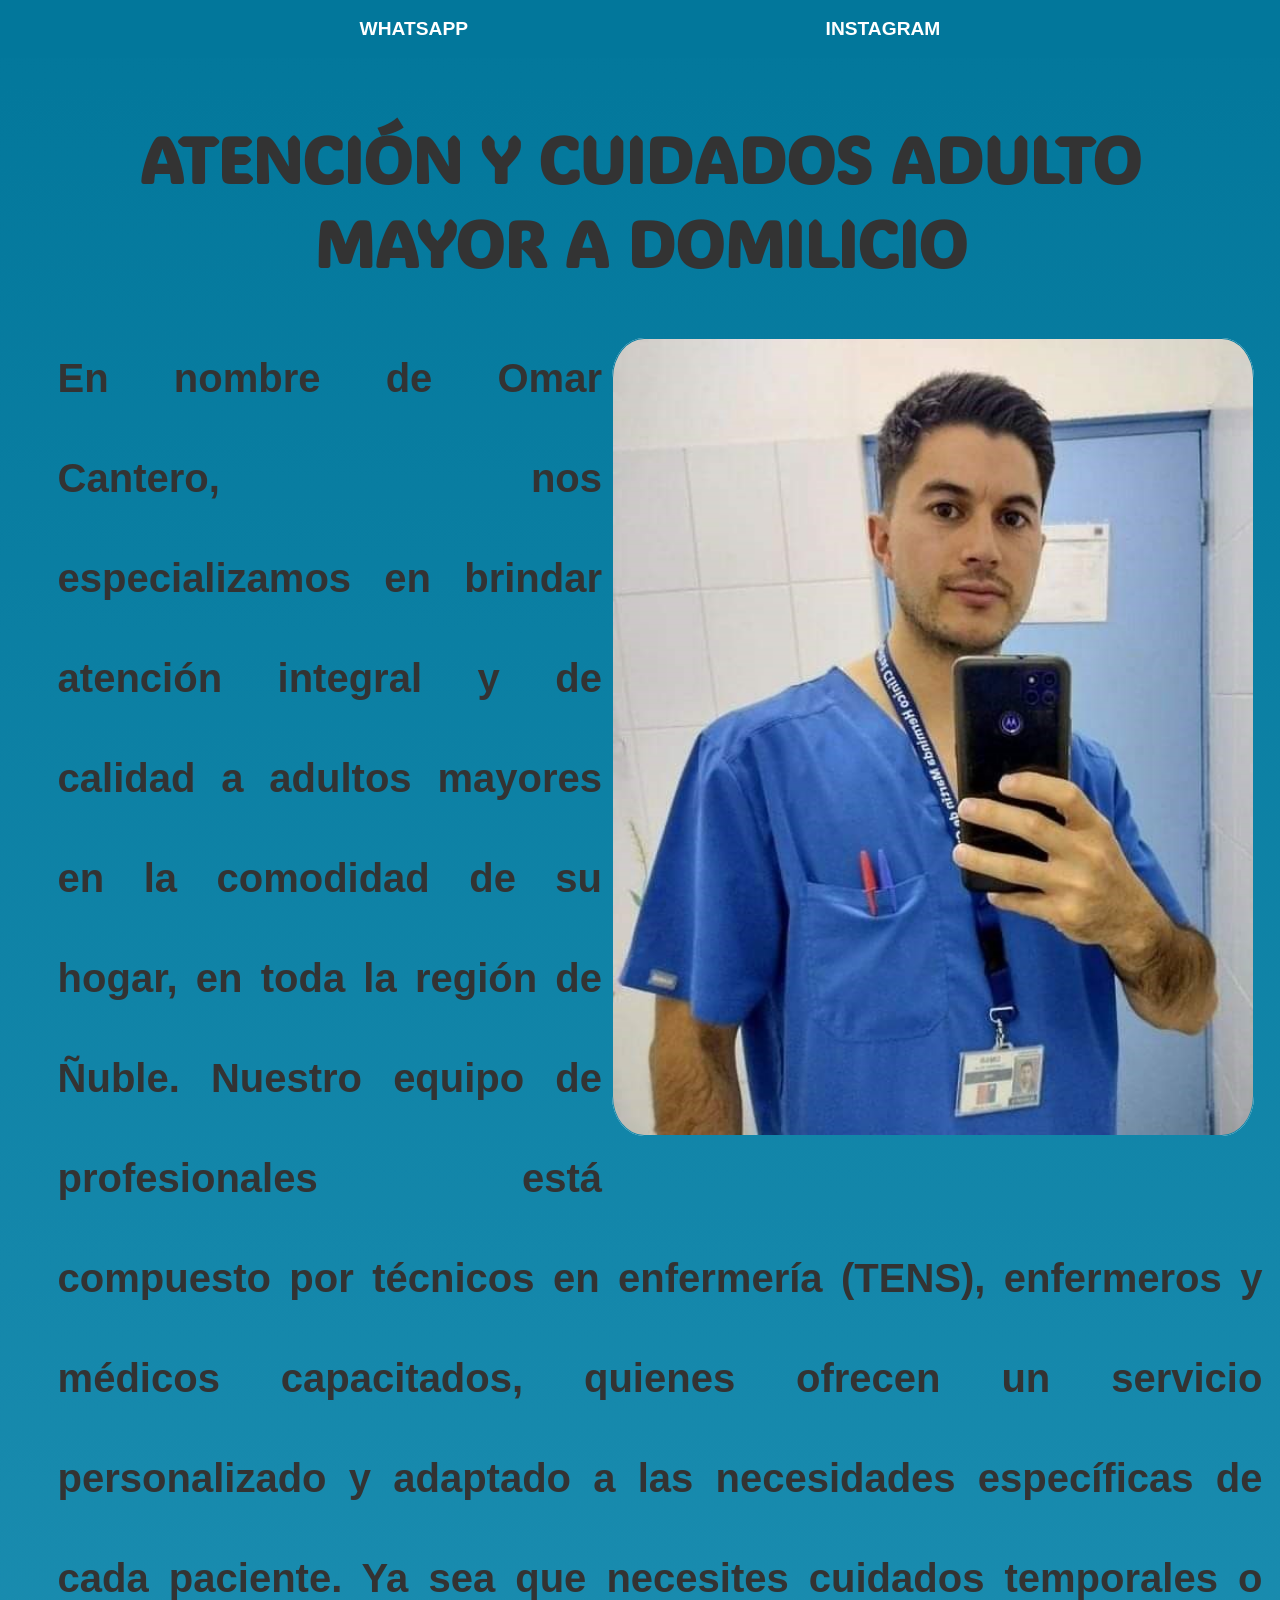
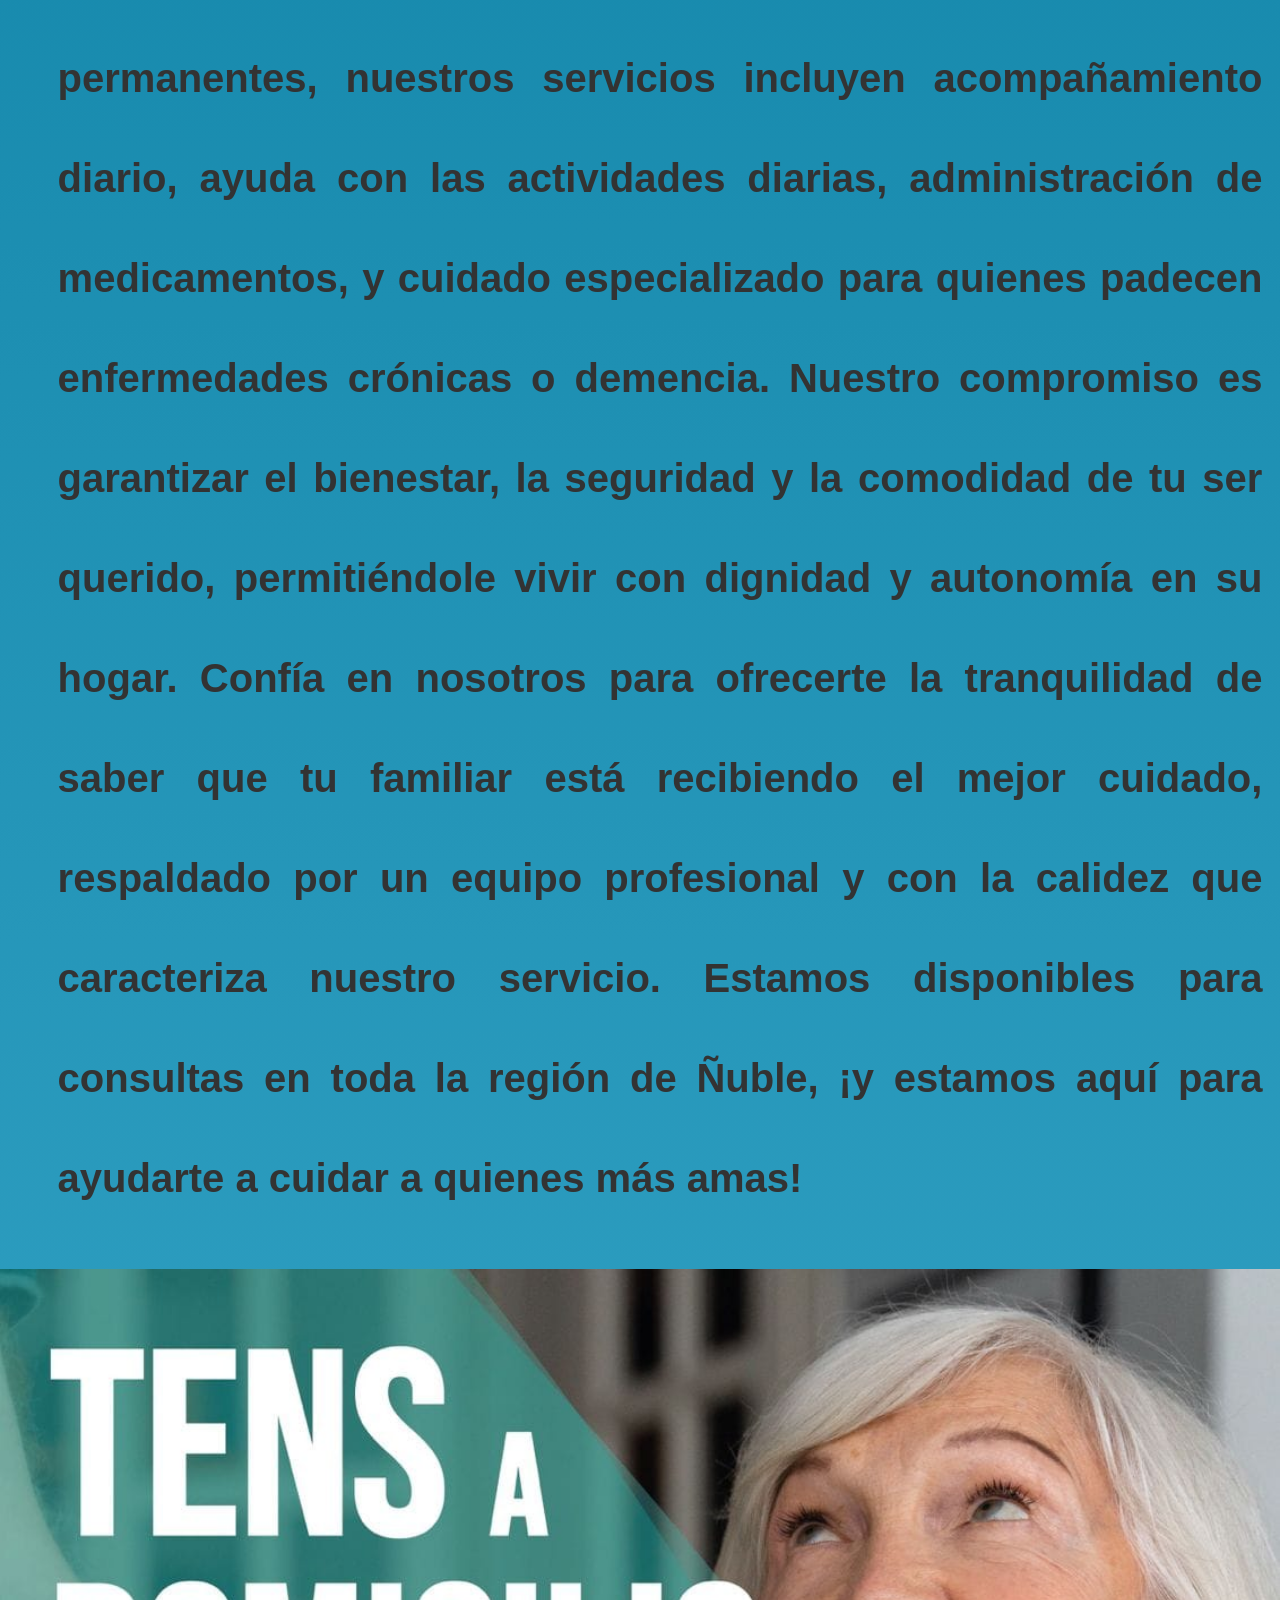
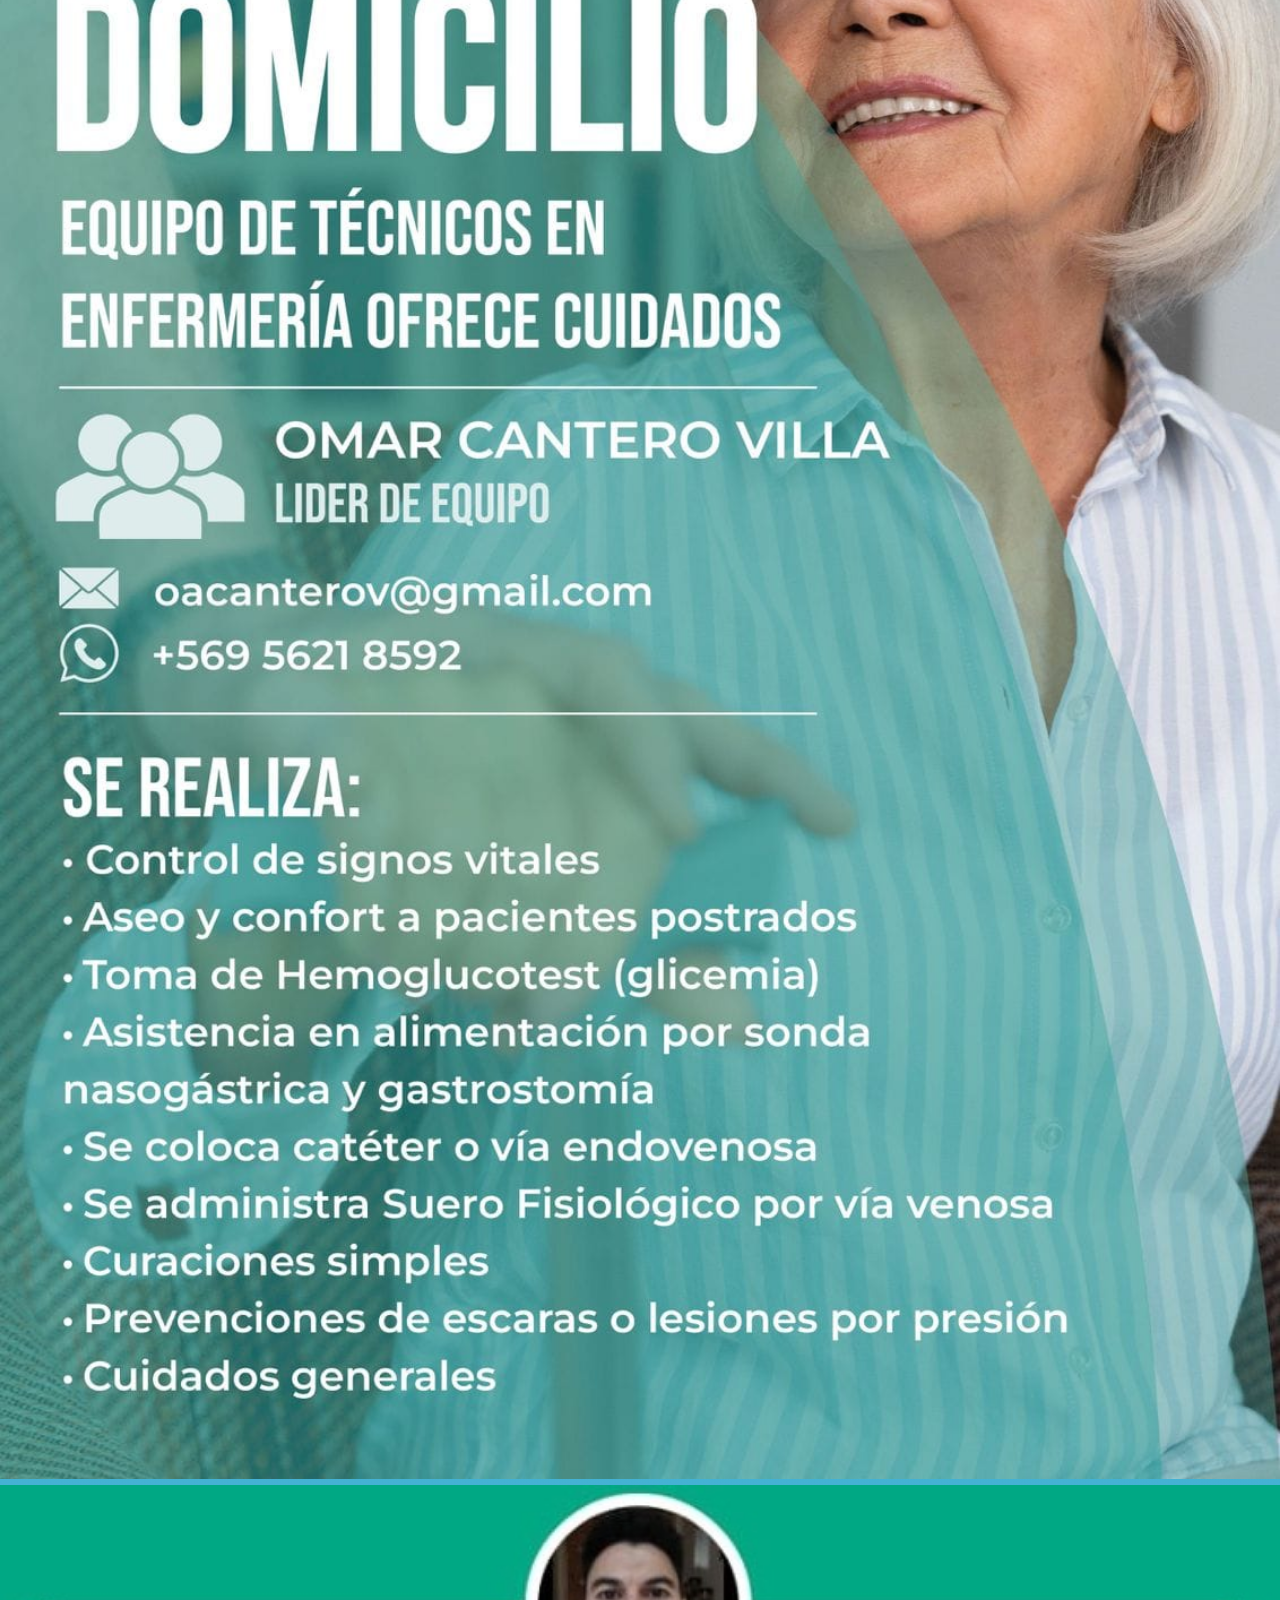
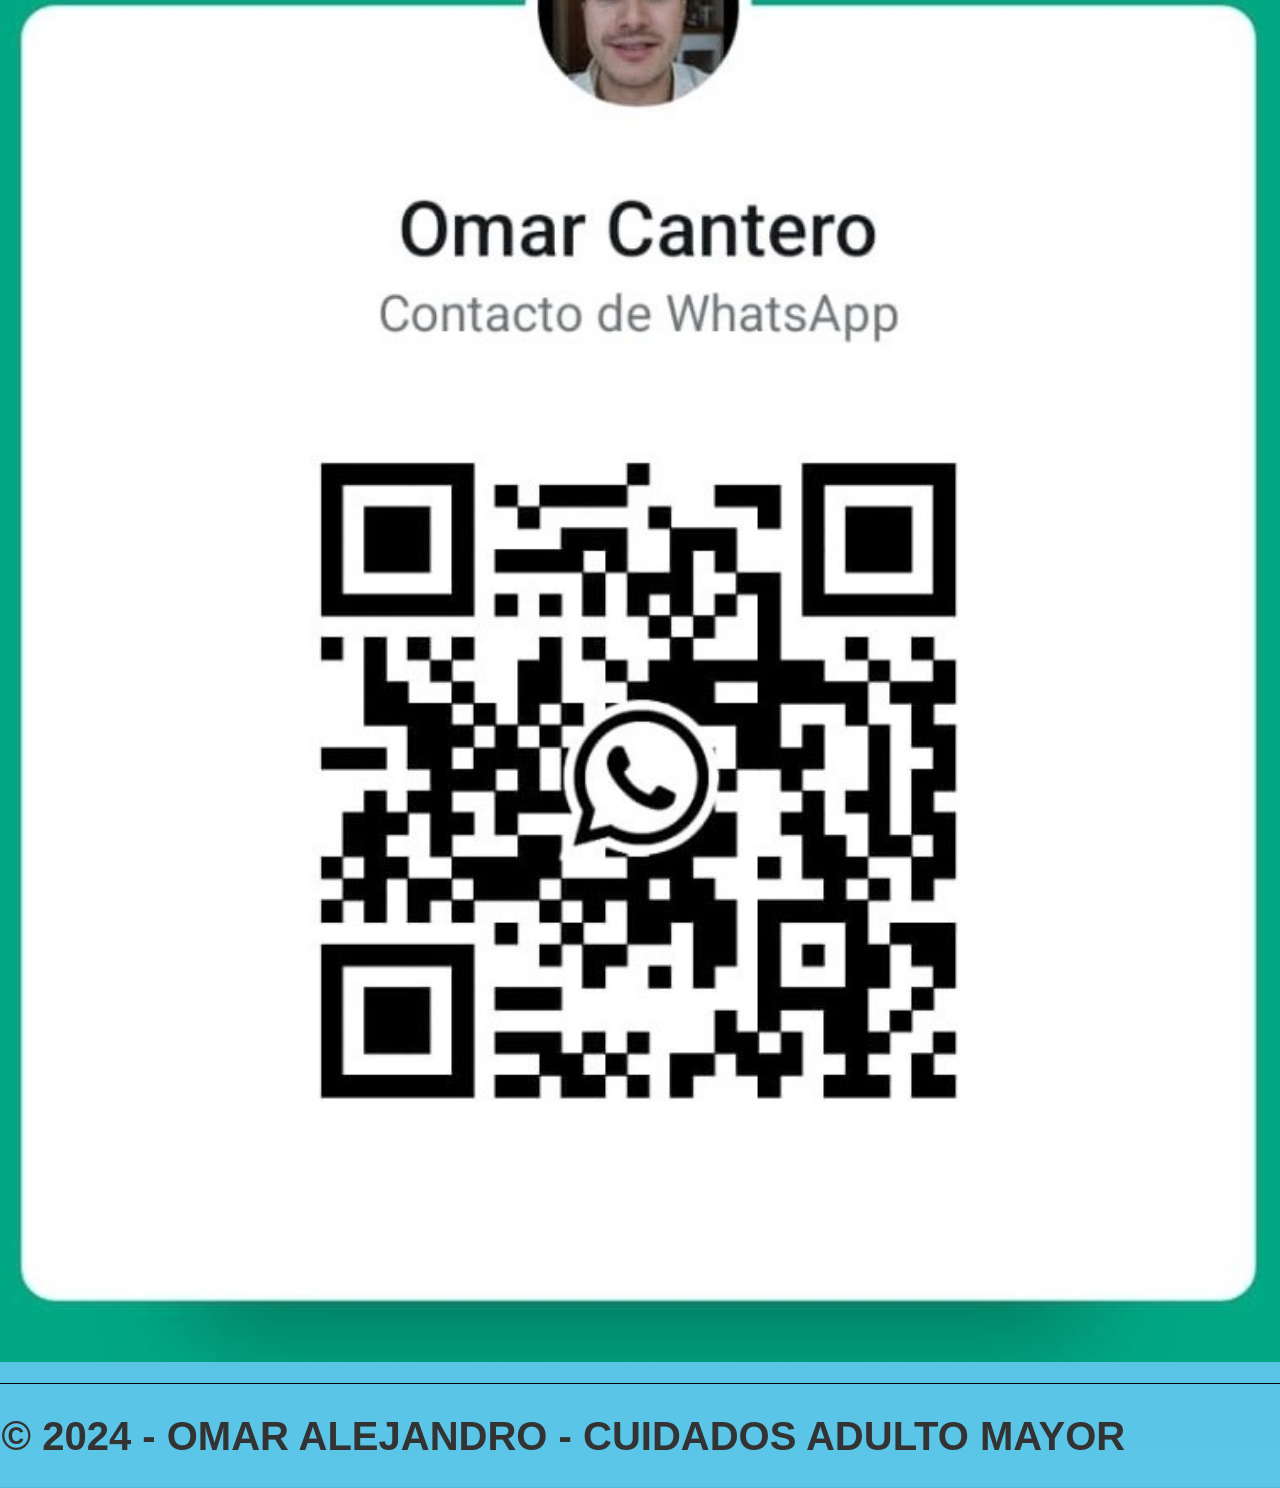
==== OAC.html @ d1590f9a "hola" ====
<!DOCTYPE html>
<html lang="en-US"> 
<head>
    <meta charset="UTF-8">
    <meta name="viewport" content="width=device-width,initial-scale=1.0">
    <title>ATENCIÓN Y CUIDADOS ADULTO MAYOR A DOMILICIO</title>
    <meta name = "description" content="This is homepage of OAC CUIDADOS ADULTOS MAYOR">
    <meta name = "author" content="José Cantero">
    <link rel="stylesheet" href="styles_oac/empresa_oac.css">
    <link href="https://fonts.googleapis.com/css2?family=ADLaM+Display&display=swap" rel="stylesheet">

</head>
<body>
        <header>
            <nav>     
                <a href="https://wa.me/56956218592">WHATSAPP </a>
                <a href=https://www.instagram.com/omar.cuidados.adultomayor.tens/?utm_source=qr&igsh=M3lseTVwYThzYzAy#">INSTAGRAM</a>
            </nav>
        </header>
        <main>  
            <h1>ATENCIÓN Y CUIDADOS ADULTO MAYOR A DOMILICIO</h1>
            <img src="fotos/foto_omar.jpg" alt="Hello, My name is José Cantero" width="500">
            <ul class="box">
            <p>En nombre de Omar Cantero, nos especializamos en brindar atención integral y de calidad a adultos mayores en la comodidad de su hogar, en toda la región de Ñuble. Nuestro equipo de profesionales está compuesto por técnicos en enfermería (TENS), enfermeros y médicos capacitados, quienes ofrecen un servicio personalizado y adaptado a las necesidades específicas de cada paciente.
                Ya sea que necesites cuidados temporales o permanentes, nuestros servicios incluyen acompañamiento diario, ayuda con las actividades diarias, administración de medicamentos, y cuidado especializado para quienes padecen enfermedades crónicas o demencia. Nuestro compromiso es garantizar el bienestar, la seguridad y la comodidad de tu ser querido, permitiéndole vivir con dignidad y autonomía en su hogar.   
                Confía en nosotros para ofrecerte la tranquilidad de saber que tu familiar está recibiendo el mejor cuidado, respaldado por un equipo profesional y con la calidez que caracteriza nuestro servicio. Estamos disponibles para consultas en toda la región de Ñuble, ¡y estamos aquí para ayudarte a cuidar a quienes más amas!
                
                </p>
            </ul>
        </main>
        <aside>
            <img src="fotos/foto_promocional.jpg" alt="panfleto" width="200">
            <img src="fotos/fotito_whatsapp.jpg" alt="whatsapp" width="200">
            
        </aside>
        <footer>
            <p>  © 2024 -  OMAR ALEJANDRO - CUIDADOS ADULTO MAYOR </p>
        </footer>
</body>
    <!-- last modified 11/24/2024-->
   
</html>
---- styles_oac/empresa_oac.css ----
/* Estilos para el menú de navegación */
nav {
    background-color: #02779B;
    padding: 10px;
    display: flex;
    justify-content: space-evenly;
    align-items: center;
    width: 100%; /* Asegura que el nav ocupe el 100% del ancho de la pantalla */
}

nav a {
    background-color: #02779B;
    color: white;
    display: block;
    padding: 0.5rem;
    font-size: 1.2rem;
    font-weight: 700;
    text-decoration: none; /* Quitar subrayado de los enlaces */
}

/* Estilos para el título h1 */
h1 {
    font-family: 'ADLaM Display', sans-serif;
    font-size: 5vw; /* Ajusta el tamaño con relación al ancho de la pantalla */
    color: #333;
    text-align: center;
    width: 100%; /* Asegura que ocupe el 100% del ancho */
}

/* Estilos para las imágenes en main */
main img {
    width: 50vw; /* La imagen ocupa el 50% del ancho de la pantalla */
    height: auto; /* Mantener la proporción de la imagen */
    padding: 1px;
    box-shadow: 0 0 0.1px rgb(255, 255, 255);
    float: right;
    margin: 10px;
    border-radius: 5%; /* Bordes redondeados */
}

/* Estilos para los párrafos */
p {
    margin: 0.1rem;
    font-size: 2.5rem; /* Fuente un poco más grande */
    font-weight: 700;
    text-align: justify;
    word-spacing: 0; /* Elimina espacio adicional entre palabras */
    line-height: 2.5
}

/* Estilo para el contenedor principal */
main {
    max-width: 100%; /* Asegura que el main ocupe el 100% del ancho */
    padding: 1rem; /* Un pequeño espacio alrededor */
}

/* Estilos para las imágenes en aside */
aside img {
    width: 100%; /* La imagen en aside ocupa el 100% del contenedor */
    height: auto;
}

/* Estilos para el pie de página */
footer {
    margin-top: 15px;
    border-top: 1px solid #000;
    text-align: center;
    font-family: 'Poppins', sans-serif;
}

/* Estilos generales para el body */
body {
    background: linear-gradient(to bottom, #02779B, #5BC6E7); /* Degradado de calipso oscuro a claro */
    font-family: 'Poppins', sans-serif;
    margin: 0;
    padding: 0;
    color: #333;
    text-align: center;
    width: 100%; /* Asegura que el body ocupe el 100% del ancho */
    font-size: 2vw; /* Ajusta el tamaño de la fuente con relación al ancho de la pantalla */
    min-height: 100vh; /* Asegura que el body ocupe al menos el 100% de la altura de la ventana */
    display: flex;
    flex-direction: column;
    justify-content: space-between;
}
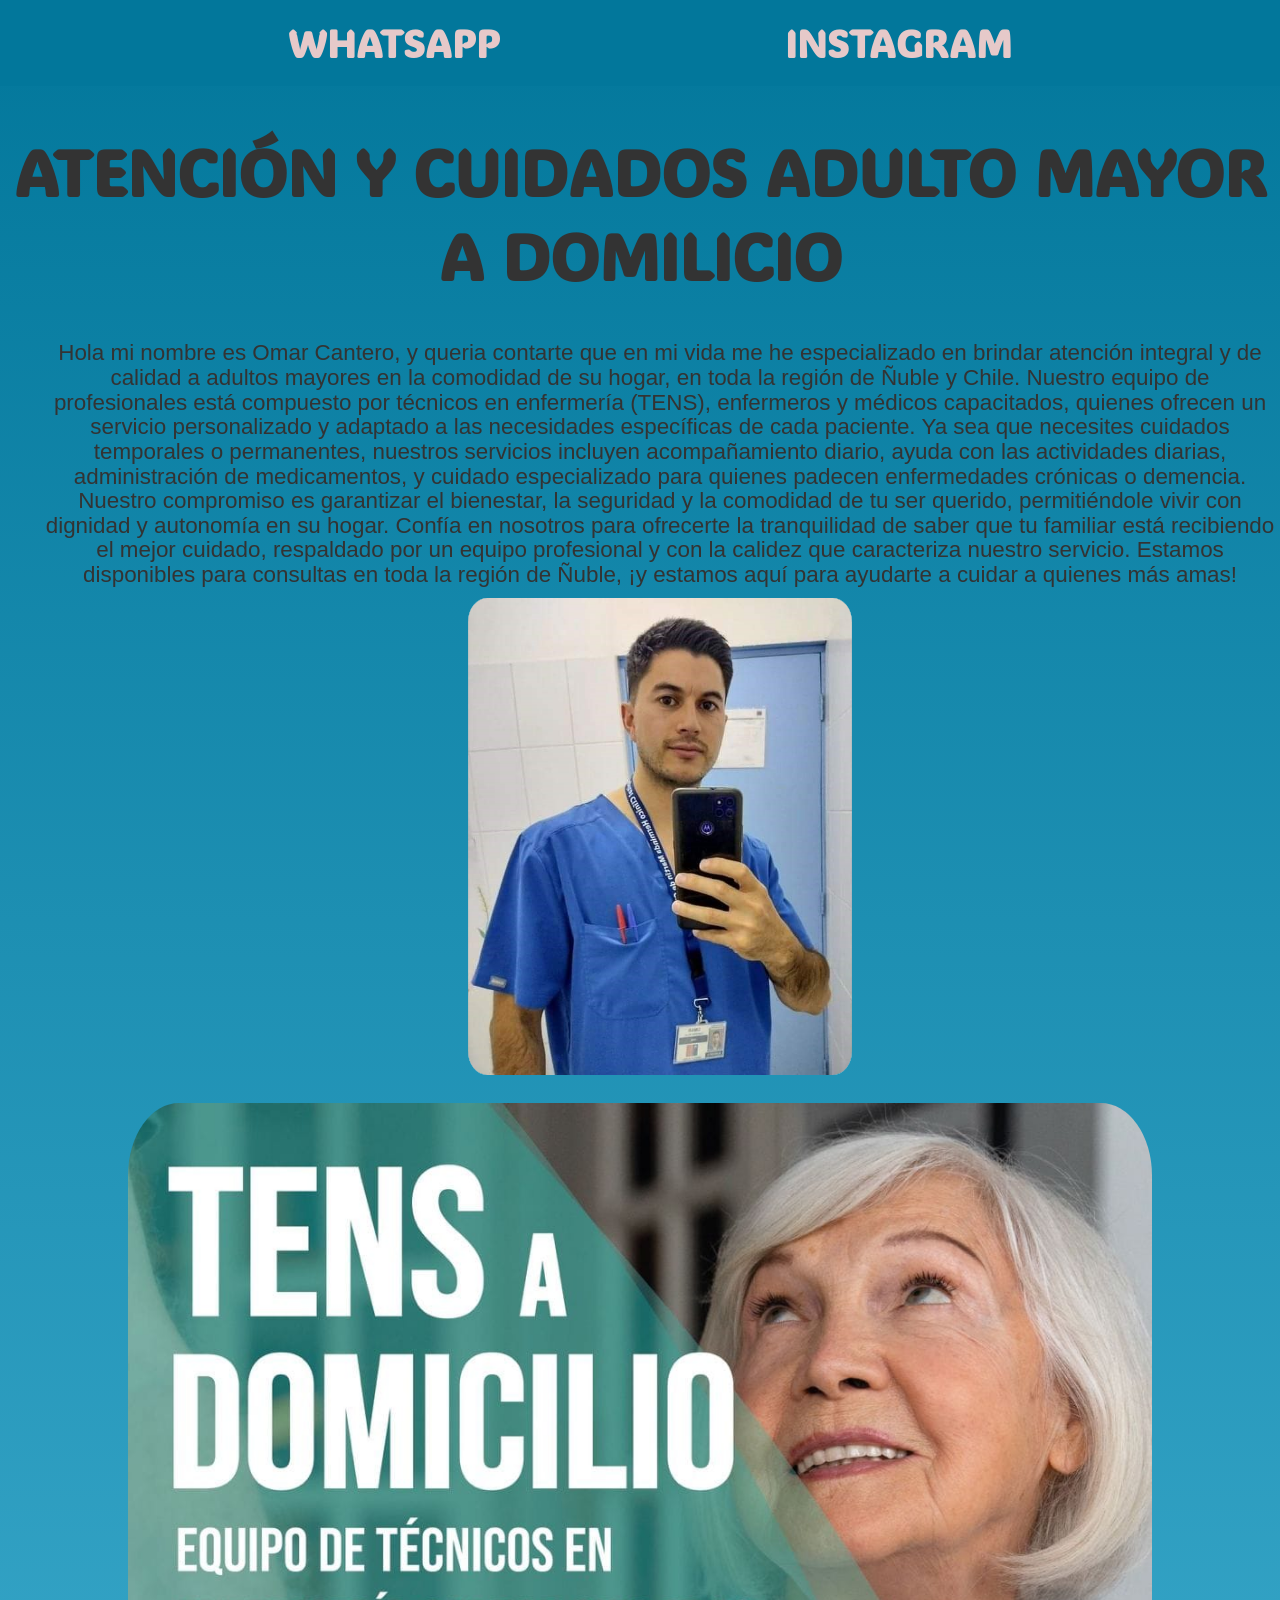
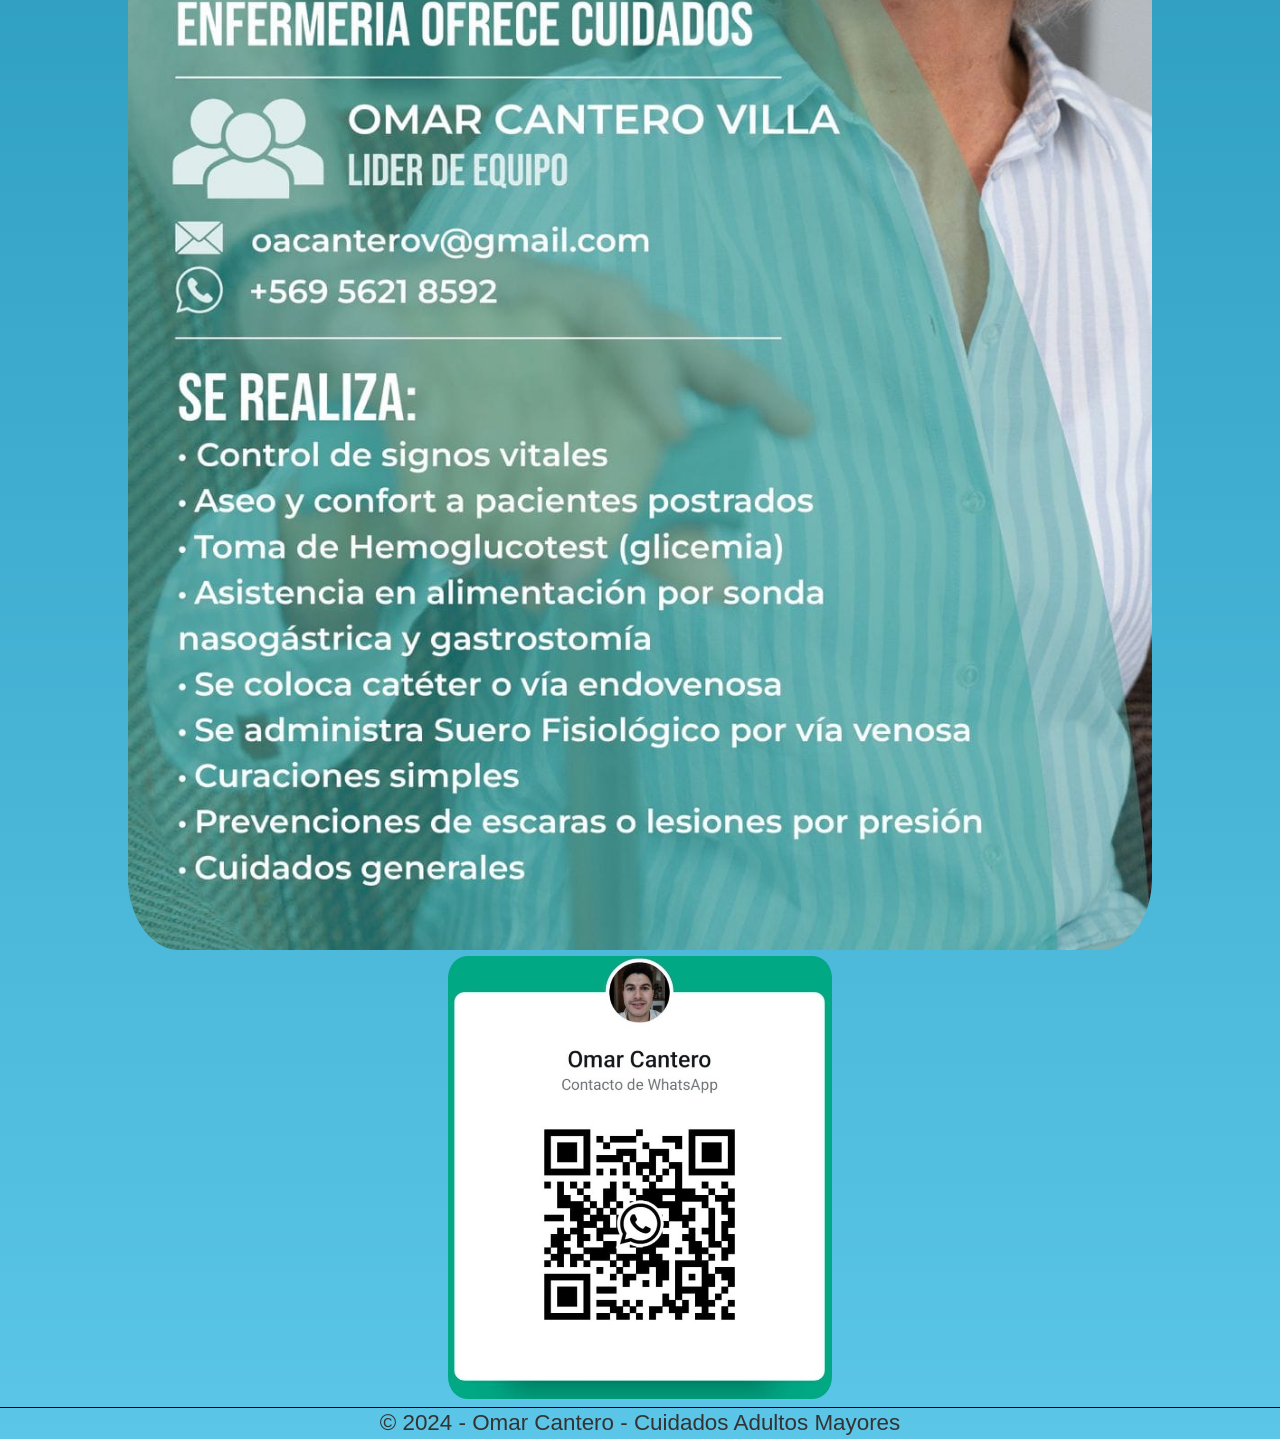
==== commit 1aa57e41: "OAC" ====
--- a/OAC.html
+++ b/OAC.html
@@ -12,29 +12,29 @@
 </head>
 <body>
         <header>
-            <nav>     
+            <nav>
+                <link href="https://fonts.googleapis.com/css2?family=ADLaM+Display&display=swap" rel="stylesheet">    
                 <a href="https://wa.me/56956218592">WHATSAPP </a>
                 <a href=https://www.instagram.com/omar.cuidados.adultomayor.tens/?utm_source=qr&igsh=M3lseTVwYThzYzAy#">INSTAGRAM</a>
             </nav>
         </header>
         <main>  
             <h1>ATENCIÓN Y CUIDADOS ADULTO MAYOR A DOMILICIO</h1>
-            <img src="fotos/foto_omar.jpg" alt="Hello, My name is José Cantero" width="500">
+
             <ul class="box">
-            <p>En nombre de Omar Cantero, nos especializamos en brindar atención integral y de calidad a adultos mayores en la comodidad de su hogar, en toda la región de Ñuble. Nuestro equipo de profesionales está compuesto por técnicos en enfermería (TENS), enfermeros y médicos capacitados, quienes ofrecen un servicio personalizado y adaptado a las necesidades específicas de cada paciente.
+            <p>Hola mi nombre es Omar Cantero, y queria contarte que en mi vida me he especializado en brindar atención integral y de calidad a adultos mayores en la comodidad de su hogar, en toda la región de Ñuble y Chile. Nuestro equipo de profesionales está compuesto por técnicos en enfermería (TENS), enfermeros y médicos capacitados, quienes ofrecen un servicio personalizado y adaptado a las necesidades específicas de cada paciente.
                 Ya sea que necesites cuidados temporales o permanentes, nuestros servicios incluyen acompañamiento diario, ayuda con las actividades diarias, administración de medicamentos, y cuidado especializado para quienes padecen enfermedades crónicas o demencia. Nuestro compromiso es garantizar el bienestar, la seguridad y la comodidad de tu ser querido, permitiéndole vivir con dignidad y autonomía en su hogar.   
                 Confía en nosotros para ofrecerte la tranquilidad de saber que tu familiar está recibiendo el mejor cuidado, respaldado por un equipo profesional y con la calidez que caracteriza nuestro servicio. Estamos disponibles para consultas en toda la región de Ñuble, ¡y estamos aquí para ayudarte a cuidar a quienes más amas!
-                
                 </p>
+                <img src="fotos/foto_omar.jpg" alt="Hello, My name is José Cantero" width="500">
             </ul>
         </main>
         <aside>
             <img src="fotos/foto_promocional.jpg" alt="panfleto" width="200">
             <img src="fotos/fotito_whatsapp.jpg" alt="whatsapp" width="200">
-            
         </aside>
         <footer>
-            <p>  © 2024 -  OMAR ALEJANDRO - CUIDADOS ADULTO MAYOR </p>
+            <p>  © 2024 -  Omar Cantero - Cuidados Adultos Mayores </p>
         </footer>
 </body>
     <!-- last modified 11/24/2024-->
--- a/styles_oac/empresa_oac.css
+++ b/styles_oac/empresa_oac.css
@@ -13,9 +13,12 @@
     color: white;
     display: block;
     padding: 0.5rem;
-    font-size: 1.2rem;
+    font-size: 2.5rem;
     font-weight: 700;
     text-decoration: none; /* Quitar subrayado de los enlaces */
+    font-family: 'ADLaM Display', sans-serif;
+    font-size: 3vw; /* Ajusta el tamaño con relación al ancho de la pantalla */
+    color: #e6c9c9;
 }
 
 /* Estilos para el título h1 */
@@ -27,45 +30,52 @@
     width: 100%; /* Asegura que ocupe el 100% del ancho */
 }
 
-/* Estilos para las imágenes en main */
-main img {
-    width: 50vw; /* La imagen ocupa el 50% del ancho de la pantalla */
-    height: auto; /* Mantener la proporción de la imagen */
-    padding: 1px;
-    box-shadow: 0 0 0.1px rgb(255, 255, 255);
-    float: right;
-    margin: 10px;
-    border-radius: 5%; /* Bordes redondeados */
-}
+
 
 /* Estilos para los párrafos */
 p {
     margin: 0.1rem;
-    font-size: 2.5rem; /* Fuente un poco más grande */
-    font-weight: 700;
-    text-align: justify;
+    font-size: 1.4rem; /* Fuente un poco más grande */
+    font-weight: 2;
+    
     word-spacing: 0; /* Elimina espacio adicional entre palabras */
-    line-height: 2.5
+    line-height: 1.1
+}
+/* Estilos para las imágenes en main */
+main img {
+    width: 30vw; /* La imagen ocupa el 40% del ancho de la pantalla */
+    height: auto; /* Mantiene la proporción de la imagen */
+    padding: 0.1px;
+    box-shadow: 0 0 0.1px rgb(255, 255, 255);
+    margin: 10px auto; /* Centra la imagen horizontalmente */
+    border-radius: 5%; /* Bordes redondeados */
+    display: block; /* Asegura que ocupe toda la línea */
 }
 
 /* Estilo para el contenedor principal */
 main {
     max-width: 100%; /* Asegura que el main ocupe el 100% del ancho */
-    padding: 1rem; /* Un pequeño espacio alrededor */
+    padding: 0.1rem; /* Un pequeño espacio alrededor */
 }
 
 /* Estilos para las imágenes en aside */
-aside img {
-    width: 100%; /* La imagen en aside ocupa el 100% del contenedor */
+aside img  {
+    width: 80%; /* La imagen en aside ocupa el 100% del contenedor */
     height: auto;
+    border-radius: 5%;
 }
 
 /* Estilos para el pie de página */
 footer {
-    margin-top: 15px;
-    border-top: 1px solid #000;
+    margin-top: 0.1rem; /* Reduce el margen superior */
+    border-top: 0.2px solid #000; /* Un borde más delgado */
     text-align: center;
-    font-family: 'Poppins', sans-serif;
+    font-size: 0.5rem; /* Reduce el tamaño de la fuente */
+    min-height: 1vh; /* Reduce la altura mínima del footer */
+    display: flex;
+    flex-direction: column;
+    justify-content: center; /* Centra el contenido verticalmente */
+    padding: 0.1rem; /* Agrega un poco de relleno para que no quede tan apretado */
 }
 
 /* Estilos generales para el body */
@@ -83,3 +93,9 @@
     flex-direction: column;
     justify-content: space-between;
 }
+
+aside img:nth-of-type(2) {
+    width: 30%; /* Ajusta al tamaño deseado */
+    height: 10%; /* Mantener la proporción de la imagen */
+    border-radius: 5%; /* Mantén los bordes redondeados si lo necesitas */
+}
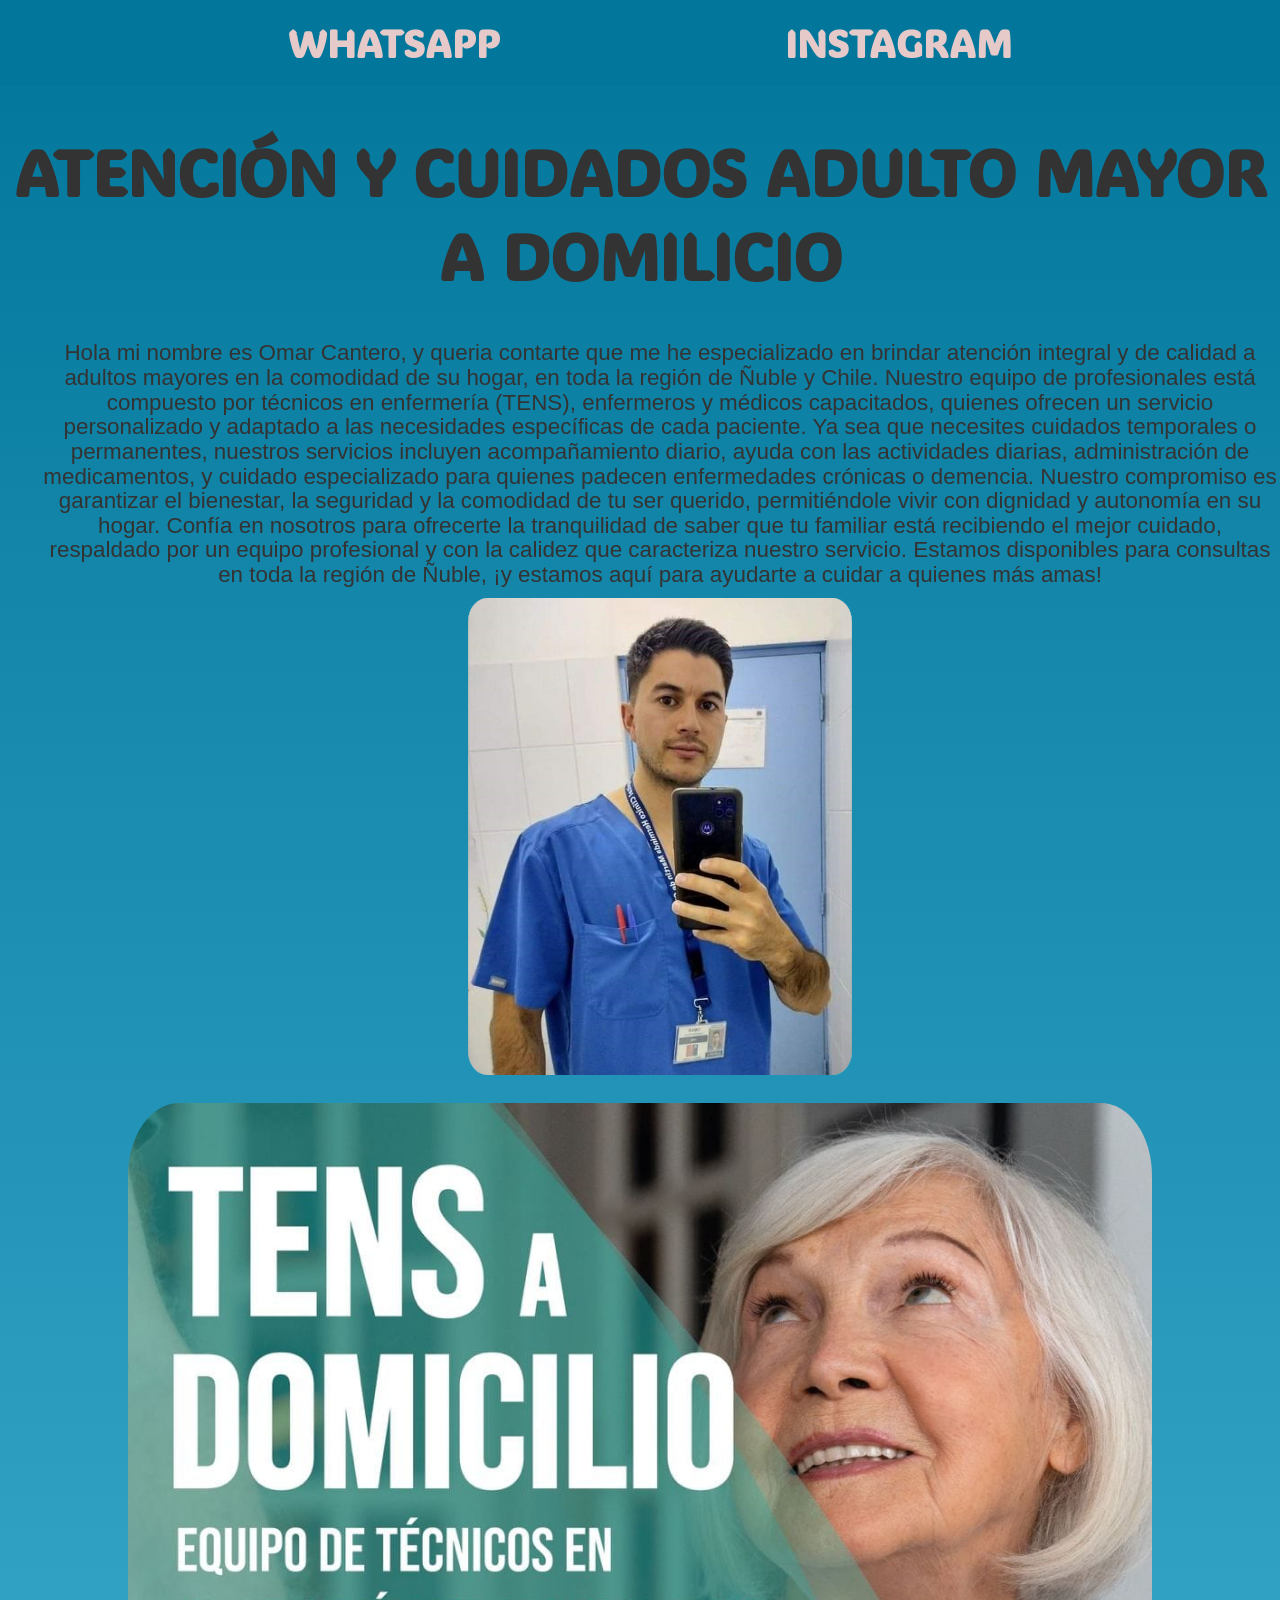
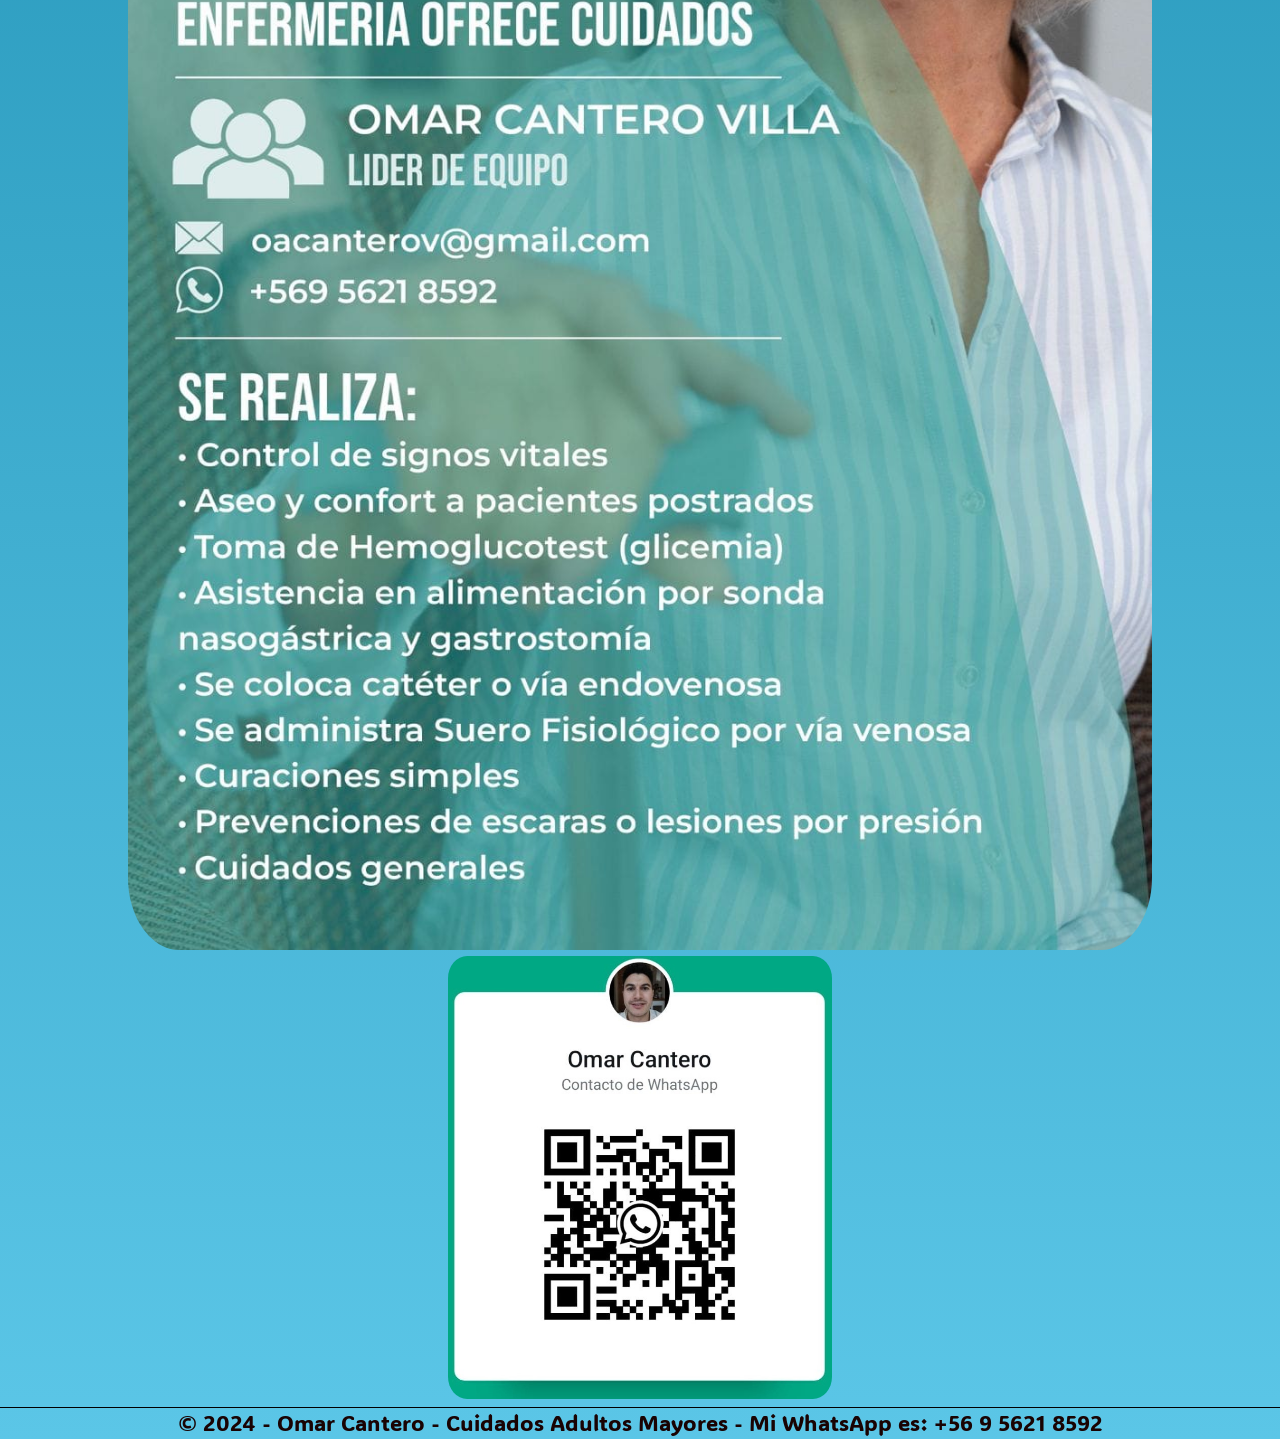
==== commit 57856236: "OAC" ====
--- a/OAC.html
+++ b/OAC.html
@@ -22,7 +22,7 @@
             <h1>ATENCIÓN Y CUIDADOS ADULTO MAYOR A DOMILICIO</h1>
 
             <ul class="box">
-            <p>Hola mi nombre es Omar Cantero, y queria contarte que en mi vida me he especializado en brindar atención integral y de calidad a adultos mayores en la comodidad de su hogar, en toda la región de Ñuble y Chile. Nuestro equipo de profesionales está compuesto por técnicos en enfermería (TENS), enfermeros y médicos capacitados, quienes ofrecen un servicio personalizado y adaptado a las necesidades específicas de cada paciente.
+            <p>Hola mi nombre es Omar Cantero, y queria contarte que me he especializado en brindar atención integral y de calidad a adultos mayores en la comodidad de su hogar, en toda la región de Ñuble y Chile. Nuestro equipo de profesionales está compuesto por técnicos en enfermería (TENS), enfermeros y médicos capacitados, quienes ofrecen un servicio personalizado y adaptado a las necesidades específicas de cada paciente.
                 Ya sea que necesites cuidados temporales o permanentes, nuestros servicios incluyen acompañamiento diario, ayuda con las actividades diarias, administración de medicamentos, y cuidado especializado para quienes padecen enfermedades crónicas o demencia. Nuestro compromiso es garantizar el bienestar, la seguridad y la comodidad de tu ser querido, permitiéndole vivir con dignidad y autonomía en su hogar.   
                 Confía en nosotros para ofrecerte la tranquilidad de saber que tu familiar está recibiendo el mejor cuidado, respaldado por un equipo profesional y con la calidez que caracteriza nuestro servicio. Estamos disponibles para consultas en toda la región de Ñuble, ¡y estamos aquí para ayudarte a cuidar a quienes más amas!
                 </p>
@@ -34,7 +34,8 @@
             <img src="fotos/fotito_whatsapp.jpg" alt="whatsapp" width="200">
         </aside>
         <footer>
-            <p>  © 2024 -  Omar Cantero - Cuidados Adultos Mayores </p>
+            <p>  © 2024 -  Omar Cantero - Cuidados Adultos Mayores - Mi WhatsApp es: +56 9 5621 8592 </p>
+            <link href="https://fonts.googleapis.com/css2?family=ADLaM+Display&display=swap" rel="stylesheet">
         </footer>
 </body>
     <!-- last modified 11/24/2024-->
--- a/styles_oac/empresa_oac.css
+++ b/styles_oac/empresa_oac.css
@@ -76,6 +76,12 @@
     flex-direction: column;
     justify-content: center; /* Centra el contenido verticalmente */
     padding: 0.1rem; /* Agrega un poco de relleno para que no quede tan apretado */
+    font-size: 2.5rem;
+    font-weight: 700;
+    text-decoration: none; /* Quitar subrayado de los enlaces */
+    font-family: 'ADLaM Display', sans-serif;
+    font-size: 3vw; /* Ajusta el tamaño con relación al ancho de la pantalla */
+    color: #190303;
 }
 
 /* Estilos generales para el body */
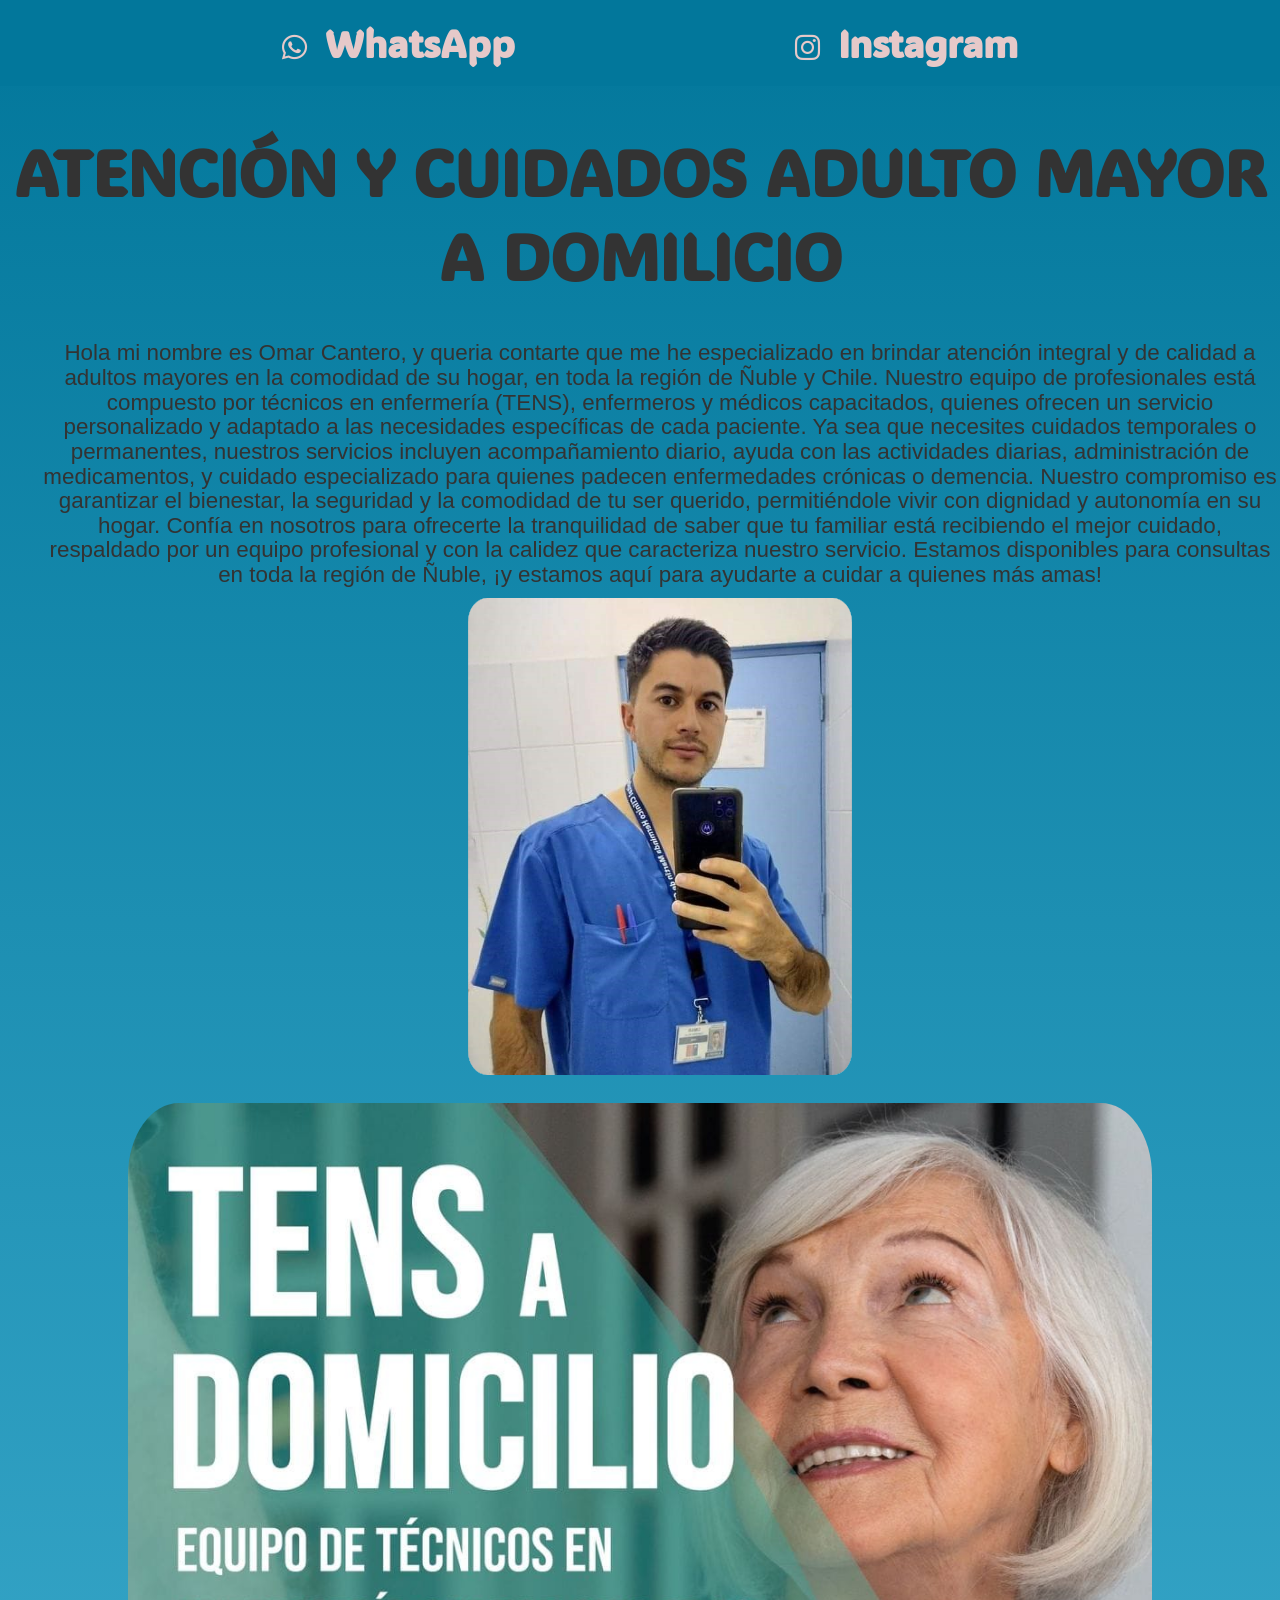
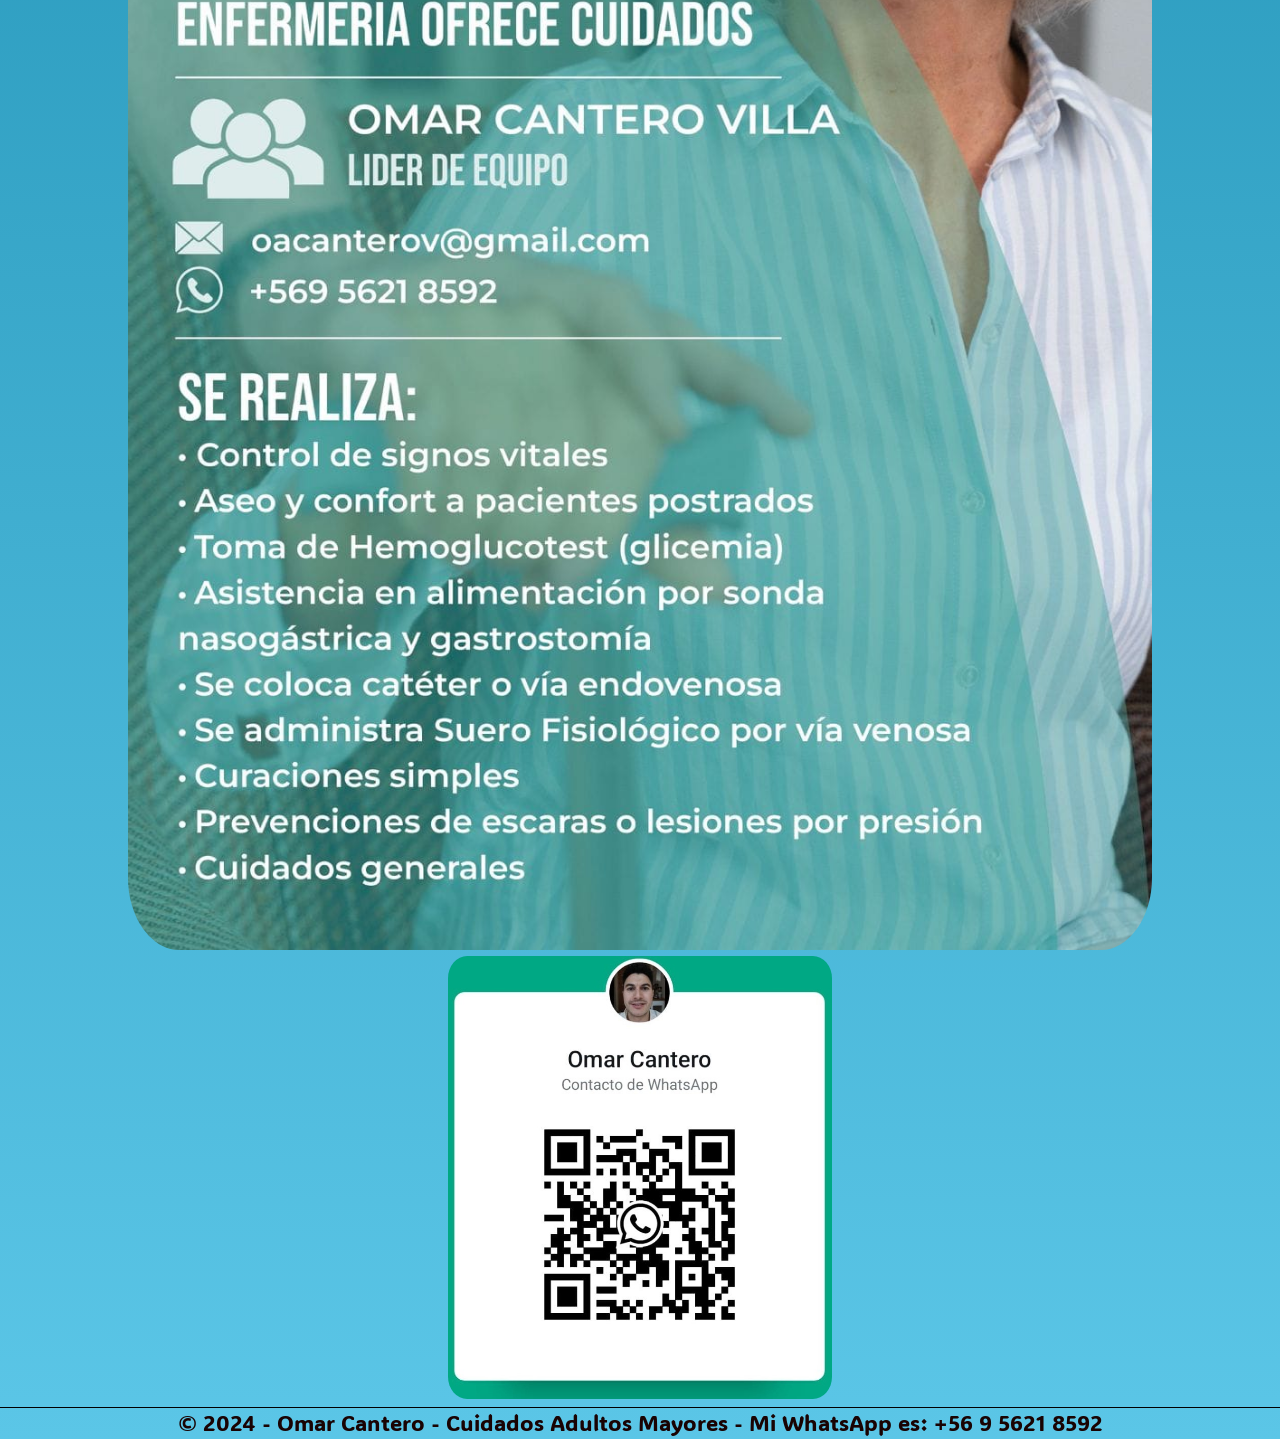
==== commit 945c37fe: "Oxc" ====
--- a/OAC.html
+++ b/OAC.html
@@ -6,16 +6,16 @@
     <title>ATENCIÓN Y CUIDADOS ADULTO MAYOR A DOMILICIO</title>
     <meta name = "description" content="This is homepage of OAC CUIDADOS ADULTOS MAYOR">
     <meta name = "author" content="José Cantero">
+    <link rel="stylesheet" href="https://cdnjs.cloudflare.com/ajax/libs/font-awesome/6.0.0-beta3/css/all.min.css">
     <link rel="stylesheet" href="styles_oac/empresa_oac.css">
-    <link href="https://fonts.googleapis.com/css2?family=ADLaM+Display&display=swap" rel="stylesheet">
 
 </head>
 <body>
         <header>
             <nav>
                 <link href="https://fonts.googleapis.com/css2?family=ADLaM+Display&display=swap" rel="stylesheet">    
-                <a href="https://wa.me/56956218592">WHATSAPP </a>
-                <a href=https://www.instagram.com/omar.cuidados.adultomayor.tens/?utm_source=qr&igsh=M3lseTVwYThzYzAy#">INSTAGRAM</a>
+                <a href="https://wa.me/56956218592"><i class="fab fa-whatsapp"></i> WhatsApp</a>
+                <a href="https://www.instagram.com/omar.cuidados.adultomayor.tens/?utm_source=qr&igsh=M3lseTVwYThzYzAy#"><i class="fab fa-instagram"></i> Instagram</a>
             </nav>
         </header>
         <main>  
--- a/styles_oac/empresa_oac.css
+++ b/styles_oac/empresa_oac.css
@@ -21,6 +21,10 @@
     color: #e6c9c9;
 }
 
+nav a i {
+    margin-right: 8px; /* Espacio entre el ícono y el texto */
+    font-size: 1.8rem; /* Tamaño de los íconos */
+}
 /* Estilos para el título h1 */
 h1 {
     font-family: 'ADLaM Display', sans-serif;
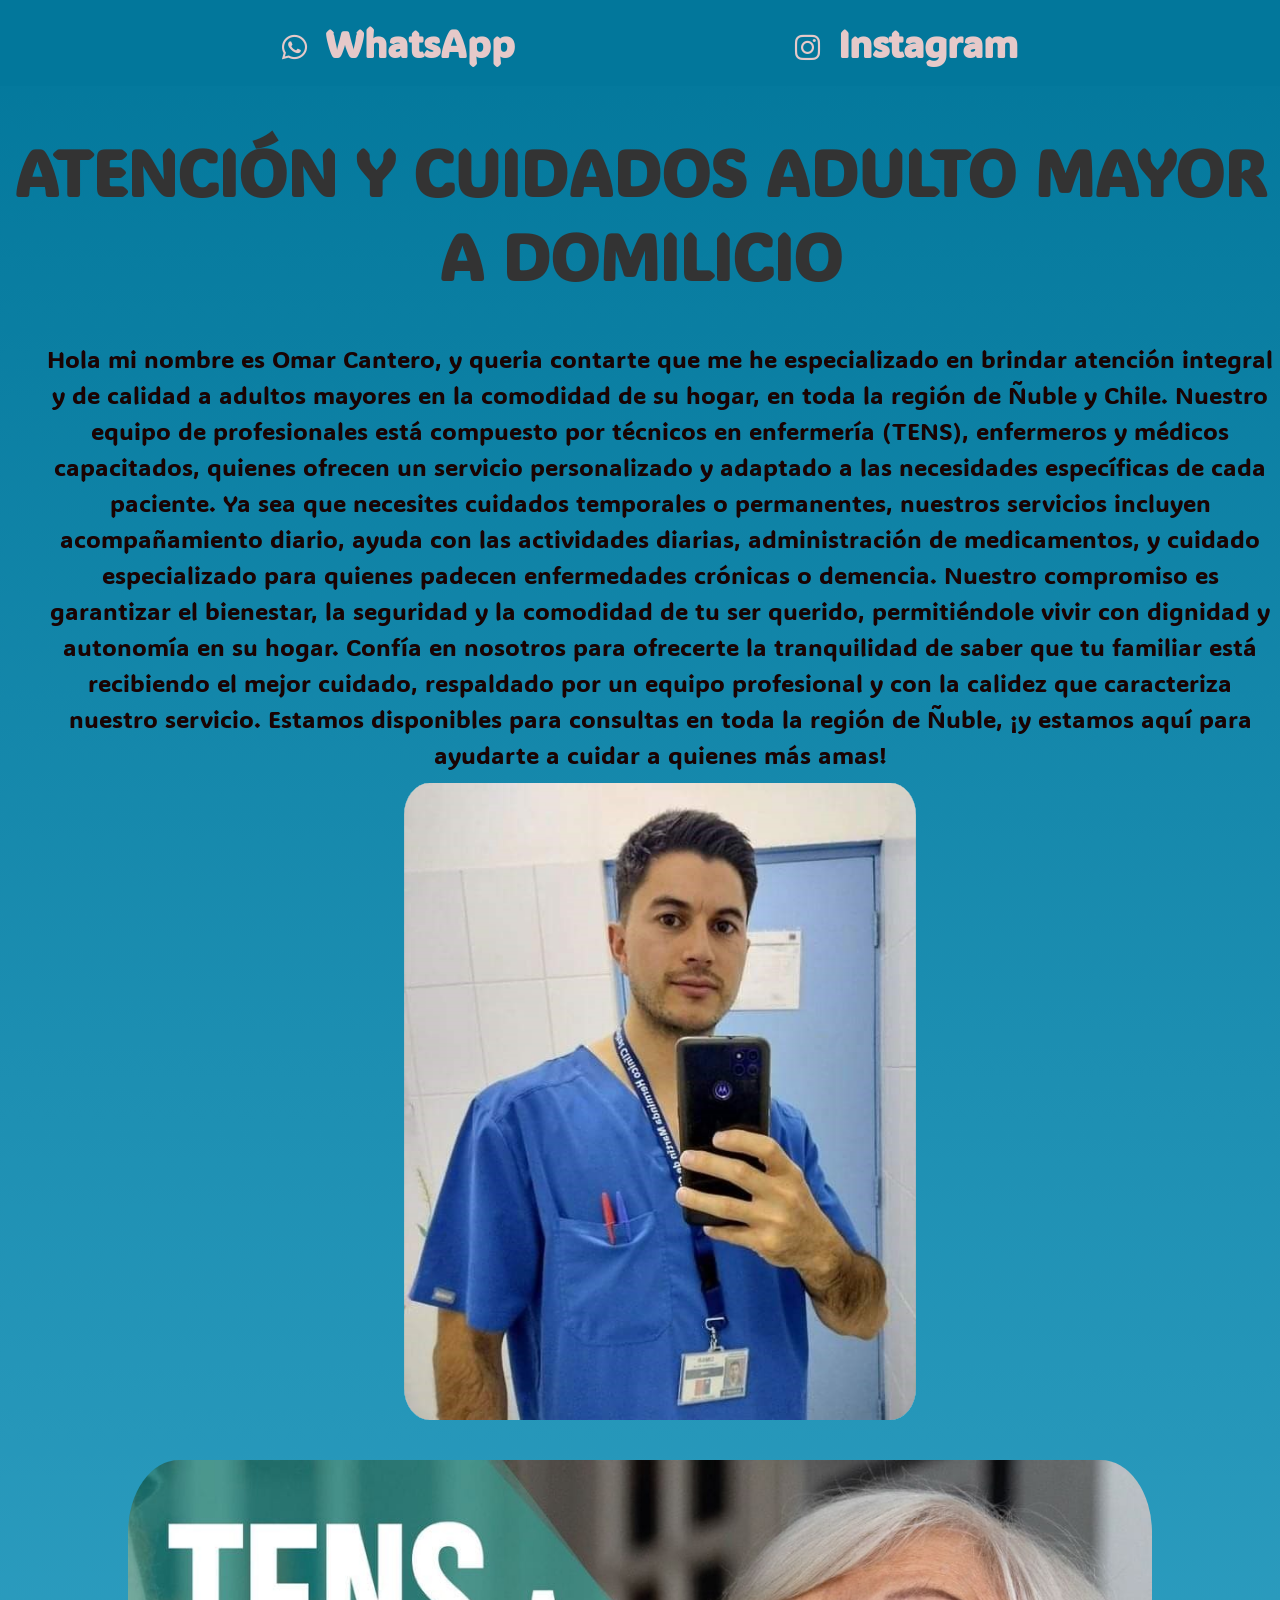
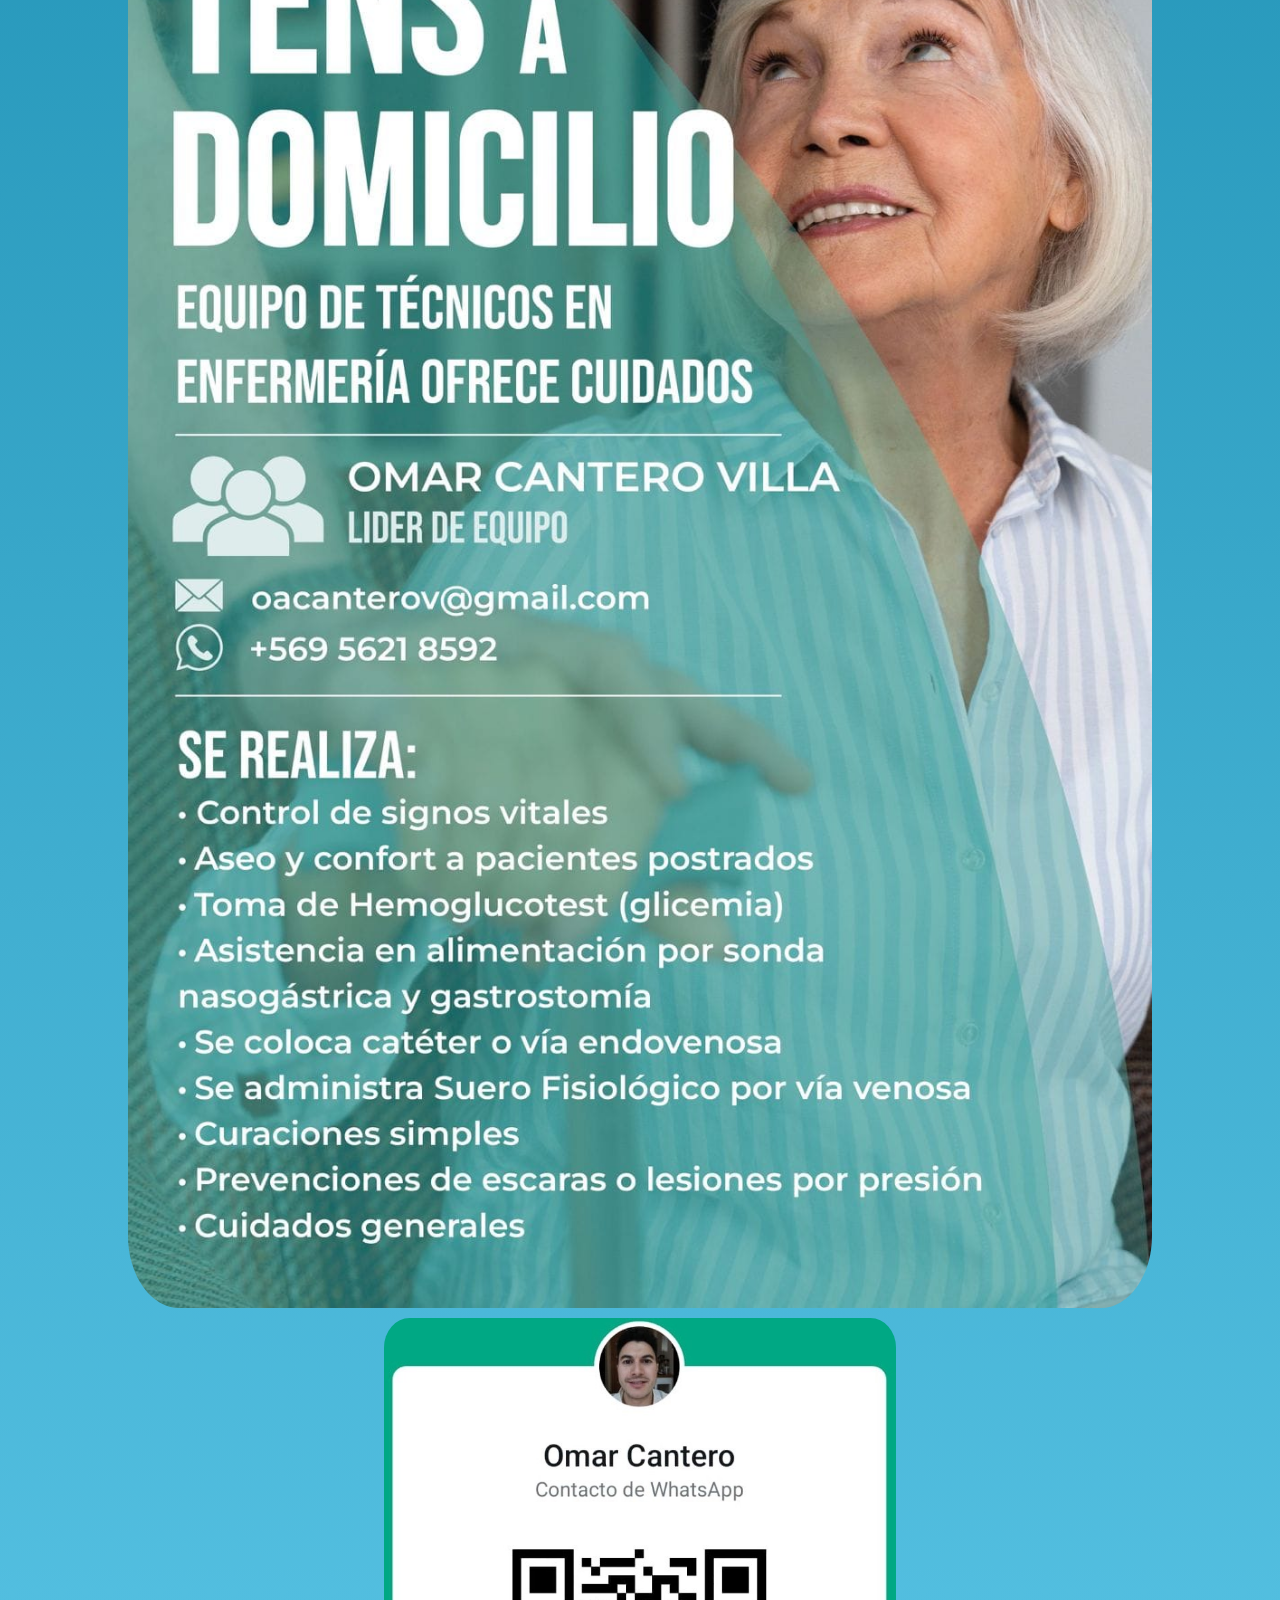
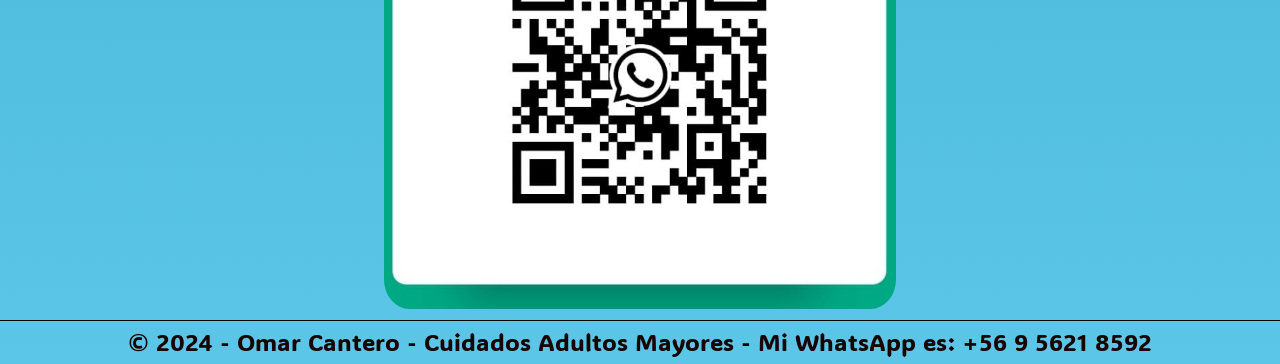
==== commit 0bddf539: "hola" ====
--- a/OAC.html
+++ b/OAC.html
@@ -22,7 +22,8 @@
             <h1>ATENCIÓN Y CUIDADOS ADULTO MAYOR A DOMILICIO</h1>
 
             <ul class="box">
-            <p>Hola mi nombre es Omar Cantero, y queria contarte que me he especializado en brindar atención integral y de calidad a adultos mayores en la comodidad de su hogar, en toda la región de Ñuble y Chile. Nuestro equipo de profesionales está compuesto por técnicos en enfermería (TENS), enfermeros y médicos capacitados, quienes ofrecen un servicio personalizado y adaptado a las necesidades específicas de cada paciente.
+                <link href="https://fonts.googleapis.com/css2?family=ADLaM+Display&display=swap" rel="stylesheet">
+                <p>Hola mi nombre es Omar Cantero, y queria contarte que me he especializado en brindar atención integral y de calidad a adultos mayores en la comodidad de su hogar, en toda la región de Ñuble y Chile. Nuestro equipo de profesionales está compuesto por técnicos en enfermería (TENS), enfermeros y médicos capacitados, quienes ofrecen un servicio personalizado y adaptado a las necesidades específicas de cada paciente.
                 Ya sea que necesites cuidados temporales o permanentes, nuestros servicios incluyen acompañamiento diario, ayuda con las actividades diarias, administración de medicamentos, y cuidado especializado para quienes padecen enfermedades crónicas o demencia. Nuestro compromiso es garantizar el bienestar, la seguridad y la comodidad de tu ser querido, permitiéndole vivir con dignidad y autonomía en su hogar.   
                 Confía en nosotros para ofrecerte la tranquilidad de saber que tu familiar está recibiendo el mejor cuidado, respaldado por un equipo profesional y con la calidez que caracteriza nuestro servicio. Estamos disponibles para consultas en toda la región de Ñuble, ¡y estamos aquí para ayudarte a cuidar a quienes más amas!
                 </p>
--- a/styles_oac/empresa_oac.css
+++ b/styles_oac/empresa_oac.css
@@ -39,15 +39,14 @@
 /* Estilos para los párrafos */
 p {
     margin: 0.1rem;
-    font-size: 1.4rem; /* Fuente un poco más grande */
-    font-weight: 2;
-    
+    font-size: 1.5rem; /* Fuente un poco más grande */
+    font-weight: 200;
     word-spacing: 0; /* Elimina espacio adicional entre palabras */
-    line-height: 1.1
+    line-height: 1.5
 }
 /* Estilos para las imágenes en main */
 main img {
-    width: 30vw; /* La imagen ocupa el 40% del ancho de la pantalla */
+    width: 40vw; /* La imagen ocupa el 40% del ancho de la pantalla */
     height: auto; /* Mantiene la proporción de la imagen */
     padding: 0.1px;
     box-shadow: 0 0 0.1px rgb(255, 255, 255);
@@ -94,7 +93,7 @@
     font-family: 'Poppins', sans-serif;
     margin: 0;
     padding: 0;
-    color: #333;
+    color: #131212;
     text-align: center;
     width: 100%; /* Asegura que el body ocupe el 100% del ancho */
     font-size: 2vw; /* Ajusta el tamaño de la fuente con relación al ancho de la pantalla */
@@ -102,10 +101,14 @@
     display: flex;
     flex-direction: column;
     justify-content: space-between;
+    font-family: 'ADLaM Display', sans-serif;
+    font-size: 3vw; /* Ajusta el tamaño con relación al ancho de la pantalla */
+    color: #190303;
+    
 }
 
 aside img:nth-of-type(2) {
-    width: 30%; /* Ajusta al tamaño deseado */
+    width: 40%; /* Ajusta al tamaño deseado */
     height: 10%; /* Mantener la proporción de la imagen */
     border-radius: 5%; /* Mantén los bordes redondeados si lo necesitas */
 }
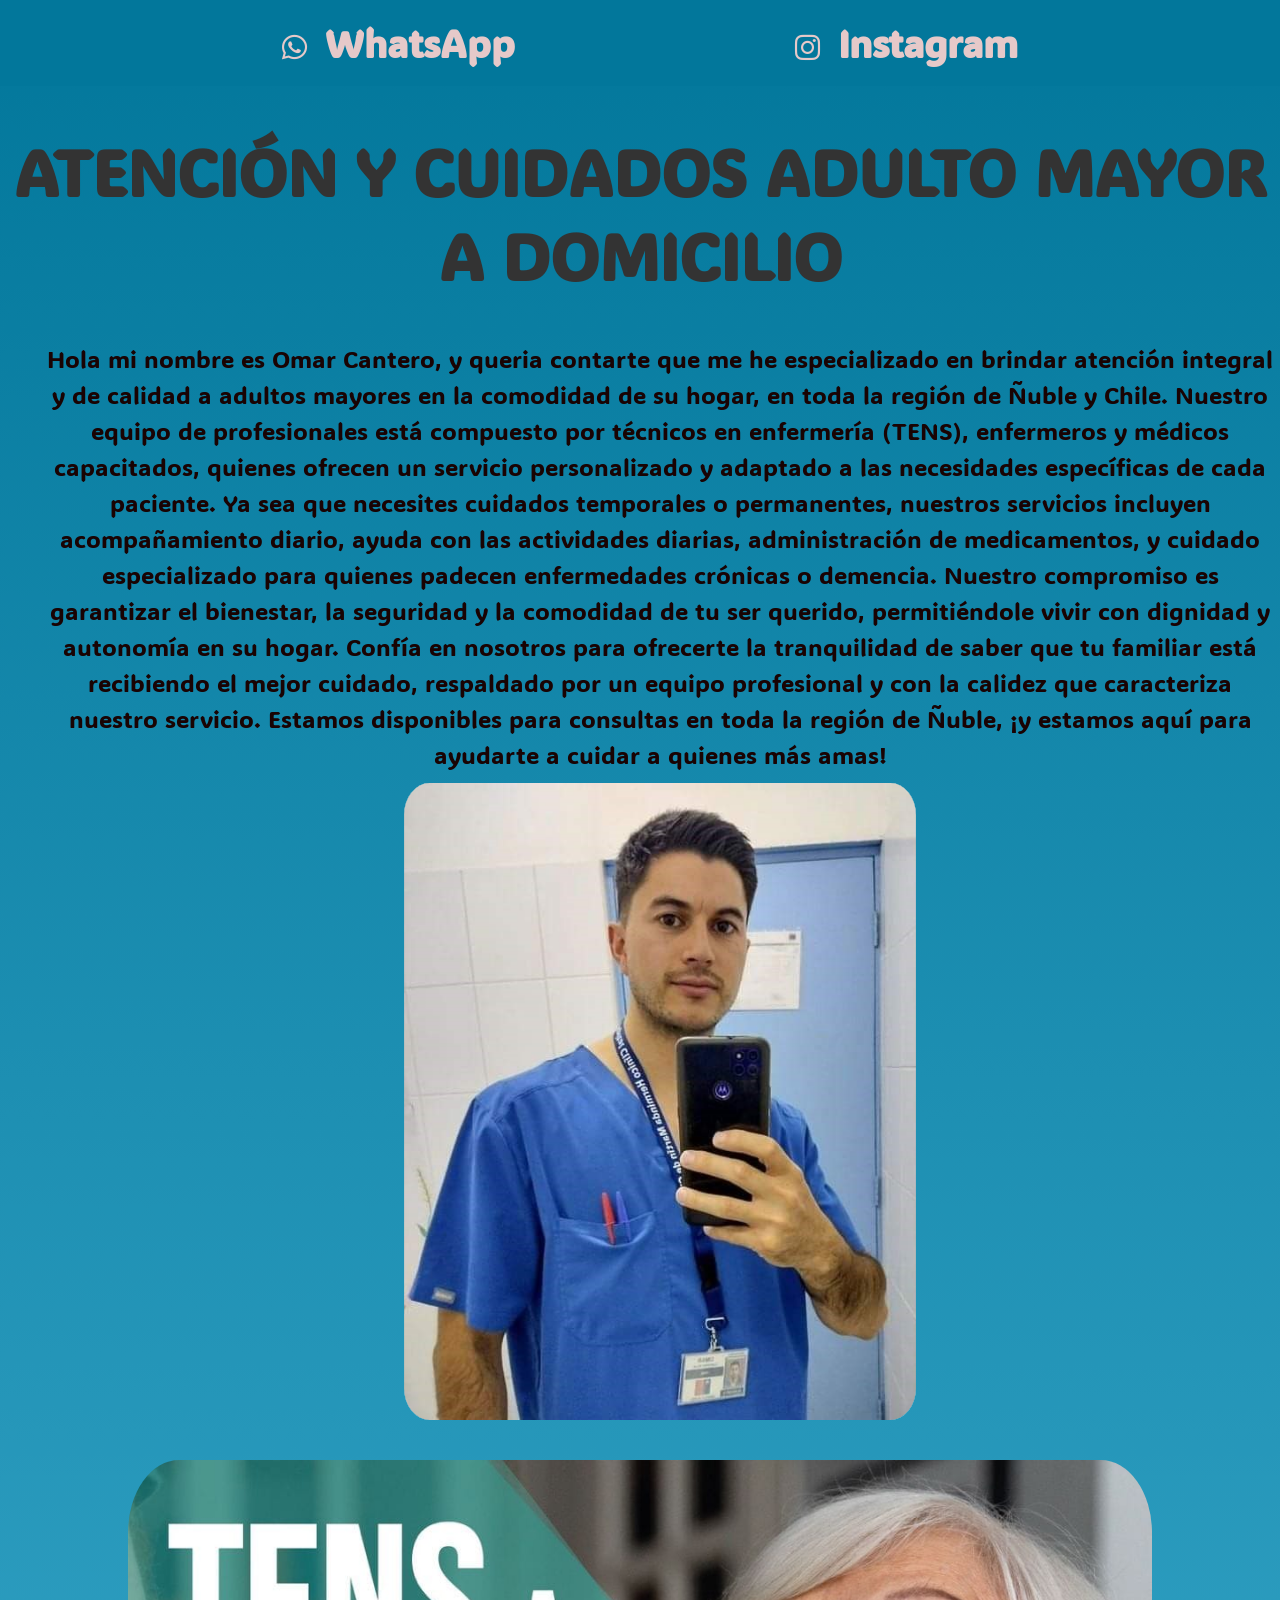
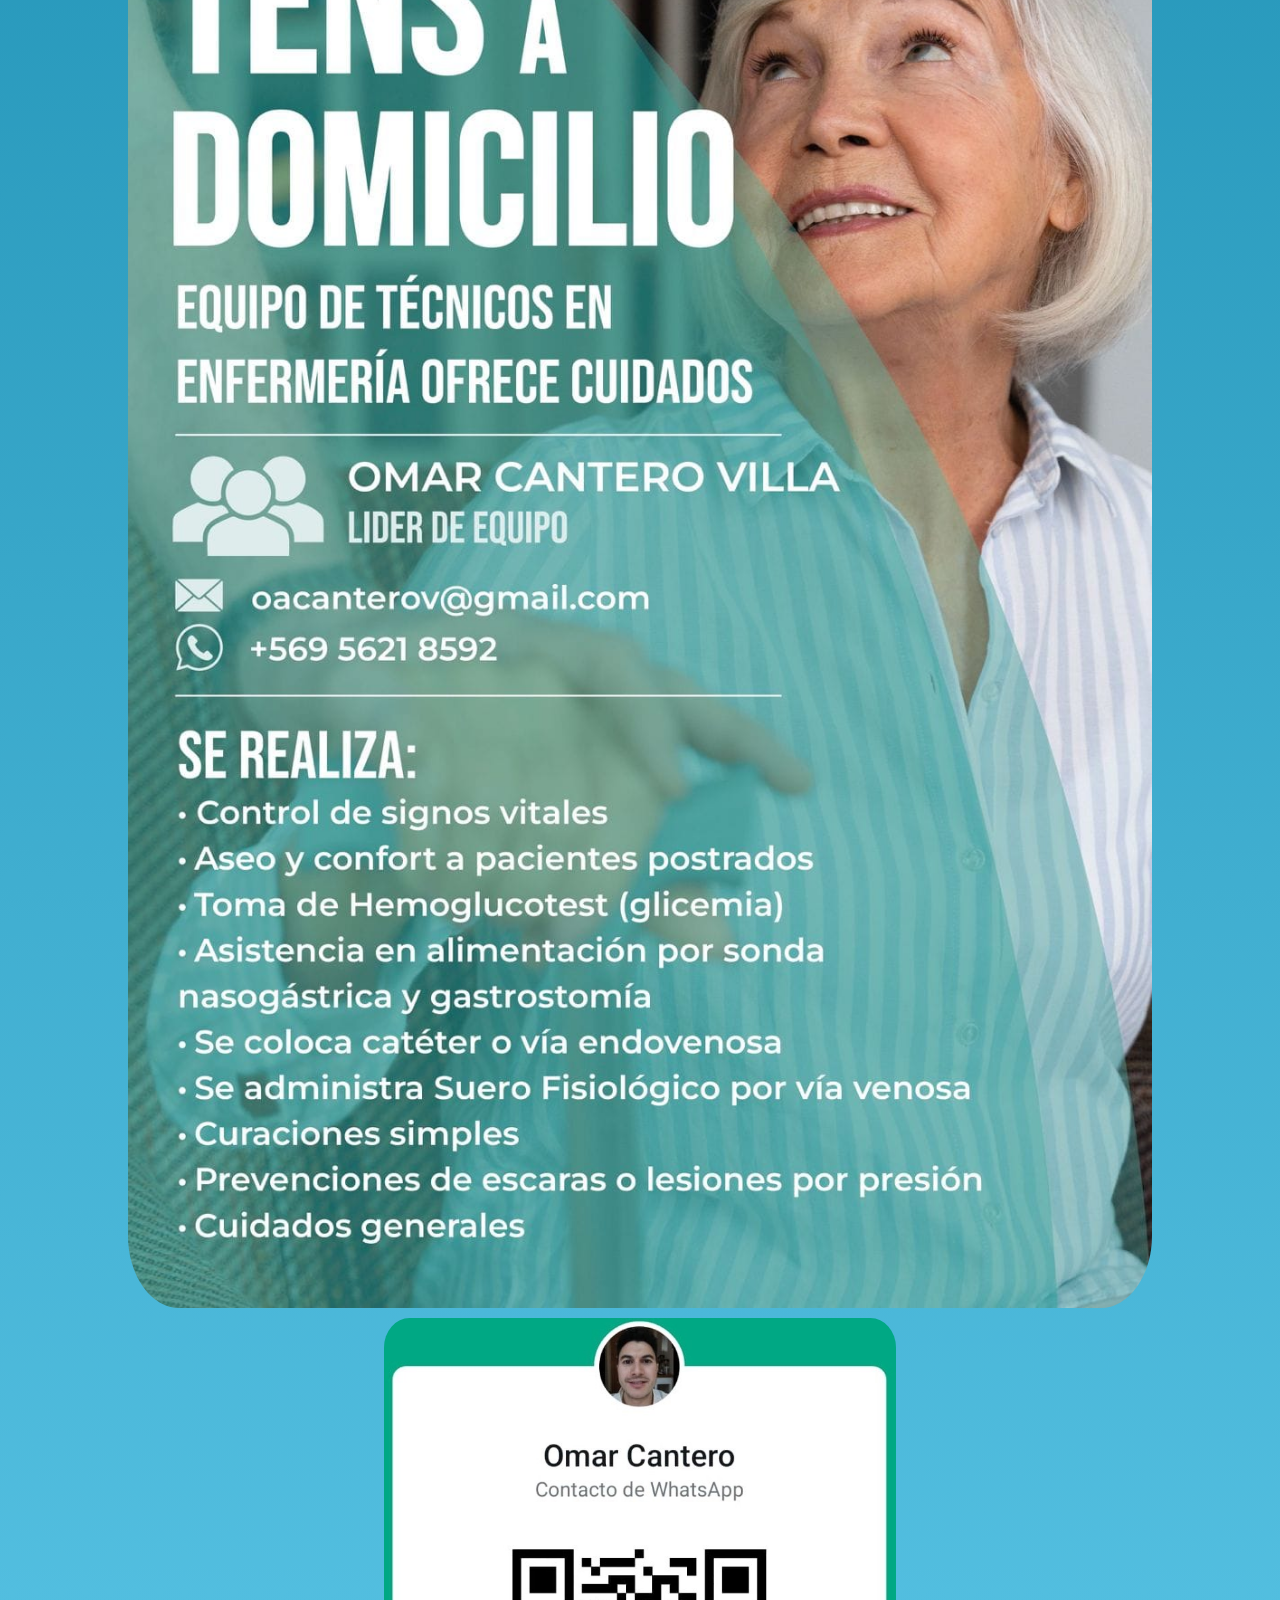
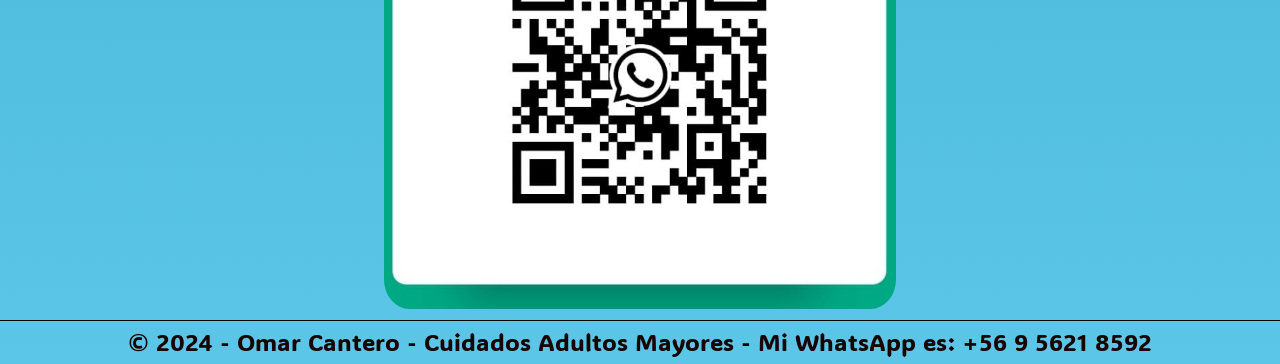
==== commit 99d8bce9: "A" ====
--- a/OAC.html
+++ b/OAC.html
@@ -19,7 +19,7 @@
             </nav>
         </header>
         <main>  
-            <h1>ATENCIÓN Y CUIDADOS ADULTO MAYOR A DOMILICIO</h1>
+            <h1>ATENCIÓN Y CUIDADOS ADULTO MAYOR A DOMICILIO</h1>
 
             <ul class="box">
                 <link href="https://fonts.googleapis.com/css2?family=ADLaM+Display&display=swap" rel="stylesheet">
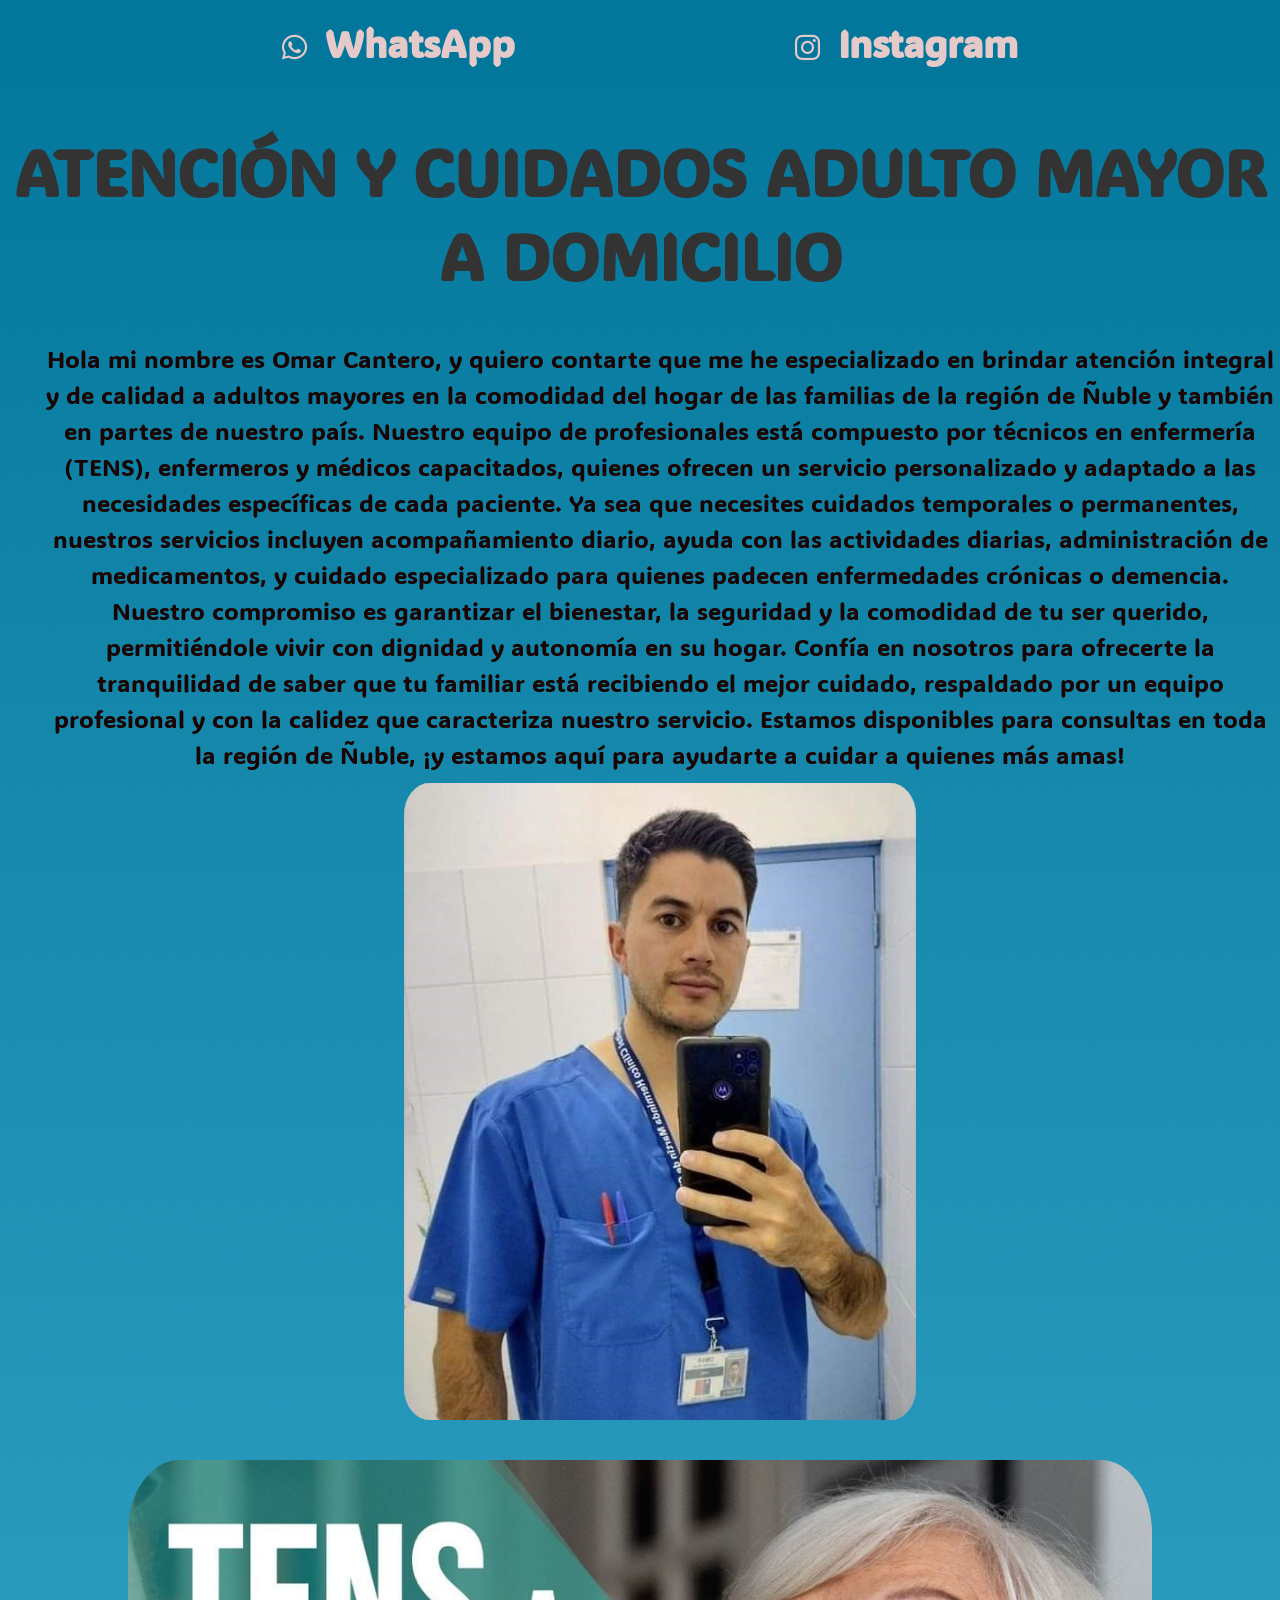
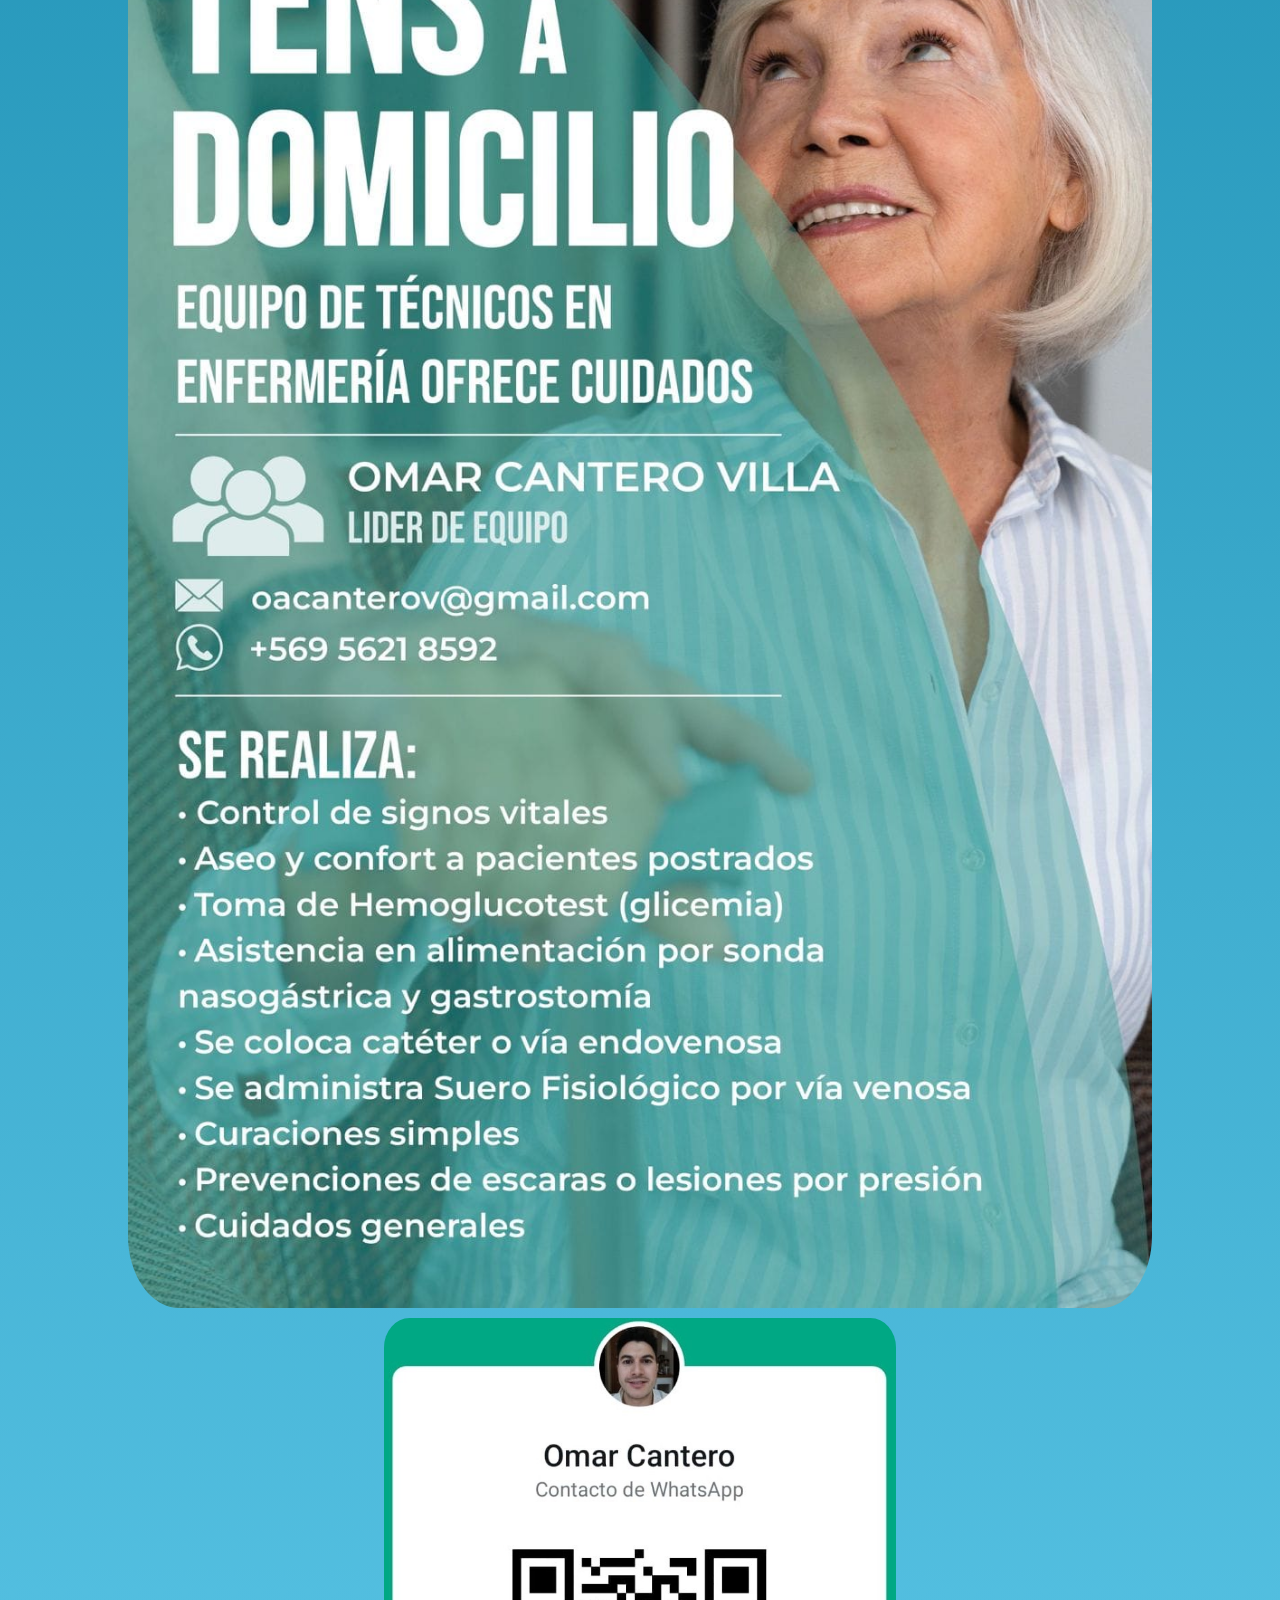
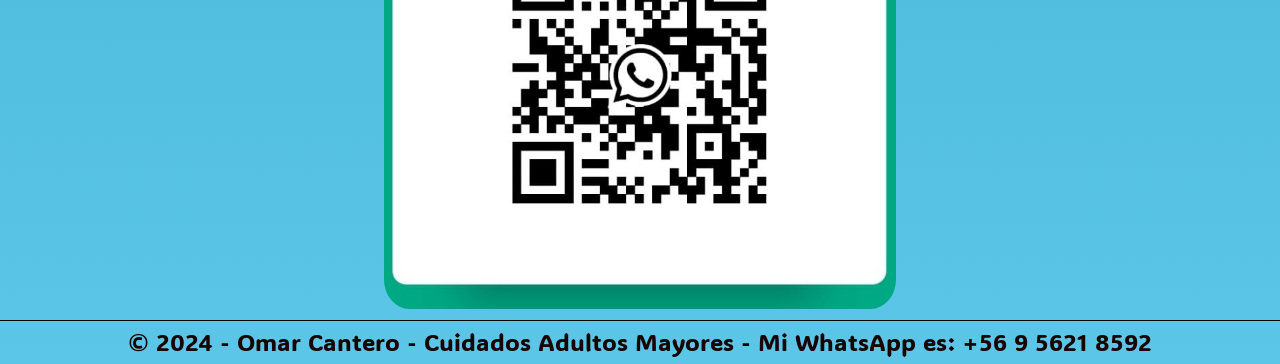
==== commit e792cf07: "a" ====
--- a/OAC.html
+++ b/OAC.html
@@ -3,7 +3,7 @@
 <head>
     <meta charset="UTF-8">
     <meta name="viewport" content="width=device-width,initial-scale=1.0">
-    <title>ATENCIÓN Y CUIDADOS ADULTO MAYOR A DOMILICIO</title>
+    <title>ATENCIÓN Y CUIDADOS ADULTO MAYOR A DOMICILIO</title>
     <meta name = "description" content="This is homepage of OAC CUIDADOS ADULTOS MAYOR">
     <meta name = "author" content="José Cantero">
     <link rel="stylesheet" href="https://cdnjs.cloudflare.com/ajax/libs/font-awesome/6.0.0-beta3/css/all.min.css">
@@ -23,9 +23,9 @@
 
             <ul class="box">
                 <link href="https://fonts.googleapis.com/css2?family=ADLaM+Display&display=swap" rel="stylesheet">
-                <p>Hola mi nombre es Omar Cantero, y queria contarte que me he especializado en brindar atención integral y de calidad a adultos mayores en la comodidad de su hogar, en toda la región de Ñuble y Chile. Nuestro equipo de profesionales está compuesto por técnicos en enfermería (TENS), enfermeros y médicos capacitados, quienes ofrecen un servicio personalizado y adaptado a las necesidades específicas de cada paciente.
-                Ya sea que necesites cuidados temporales o permanentes, nuestros servicios incluyen acompañamiento diario, ayuda con las actividades diarias, administración de medicamentos, y cuidado especializado para quienes padecen enfermedades crónicas o demencia. Nuestro compromiso es garantizar el bienestar, la seguridad y la comodidad de tu ser querido, permitiéndole vivir con dignidad y autonomía en su hogar.   
-                Confía en nosotros para ofrecerte la tranquilidad de saber que tu familiar está recibiendo el mejor cuidado, respaldado por un equipo profesional y con la calidez que caracteriza nuestro servicio. Estamos disponibles para consultas en toda la región de Ñuble, ¡y estamos aquí para ayudarte a cuidar a quienes más amas!
+                <p>Hola mi nombre es Omar Cantero, y quiero contarte que me he especializado en brindar atención integral y de calidad a adultos mayores en la comodidad del hogar de las familias de la región de Ñuble y también en partes de nuestro país. Nuestro equipo de profesionales está compuesto por técnicos en enfermería (TENS), enfermeros y médicos capacitados, quienes ofrecen un servicio personalizado y adaptado a las necesidades específicas de cada paciente.
+                    Ya sea que necesites cuidados temporales o permanentes, nuestros servicios incluyen acompañamiento diario, ayuda con las actividades diarias, administración de medicamentos, y cuidado especializado para quienes padecen enfermedades crónicas o demencia. Nuestro compromiso es garantizar el bienestar, la seguridad y la comodidad de tu ser querido, permitiéndole vivir con dignidad y autonomía en su hogar.   
+                    Confía en nosotros para ofrecerte la tranquilidad de saber que tu familiar está recibiendo el mejor cuidado, respaldado por un equipo profesional y con la calidez que caracteriza nuestro servicio. Estamos disponibles para consultas en toda la región de Ñuble, ¡y estamos aquí para ayudarte a cuidar a quienes más amas!    
                 </p>
                 <img src="fotos/foto_omar.jpg" alt="Hello, My name is José Cantero" width="500">
             </ul>
